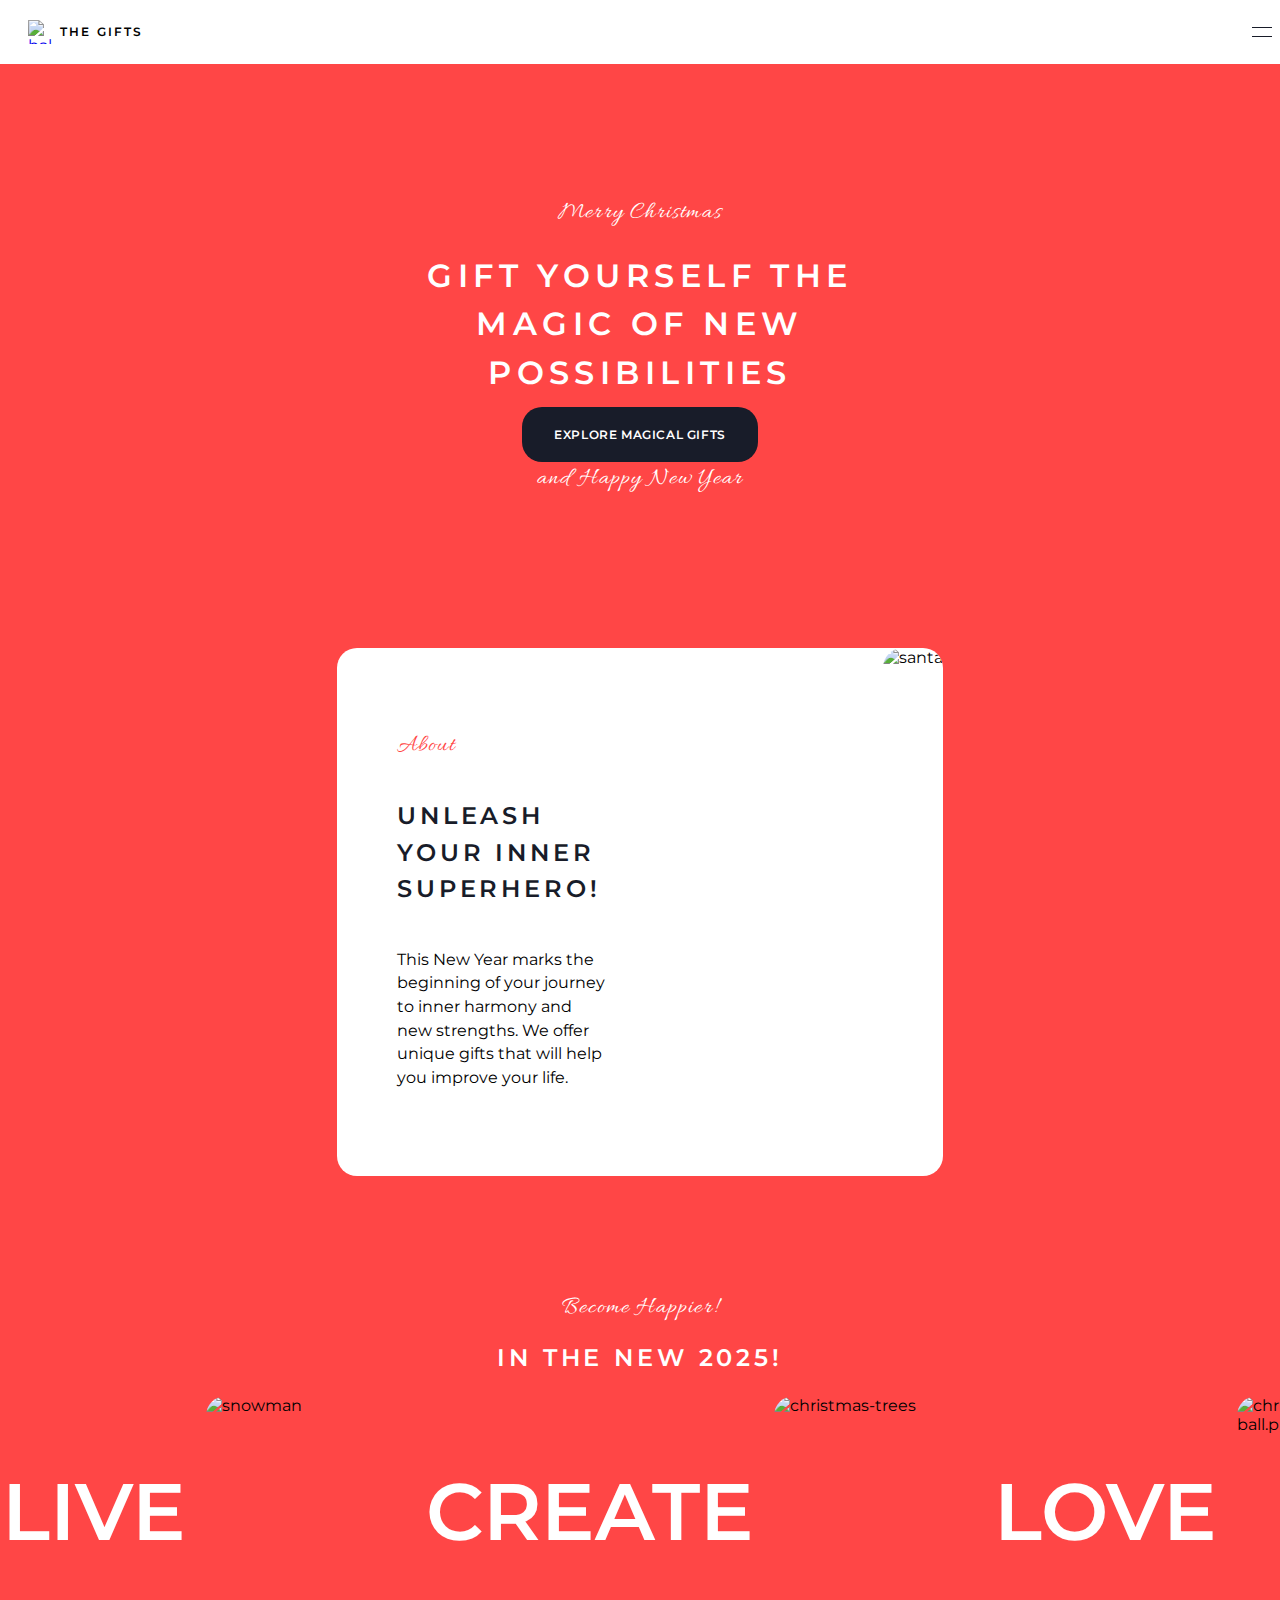
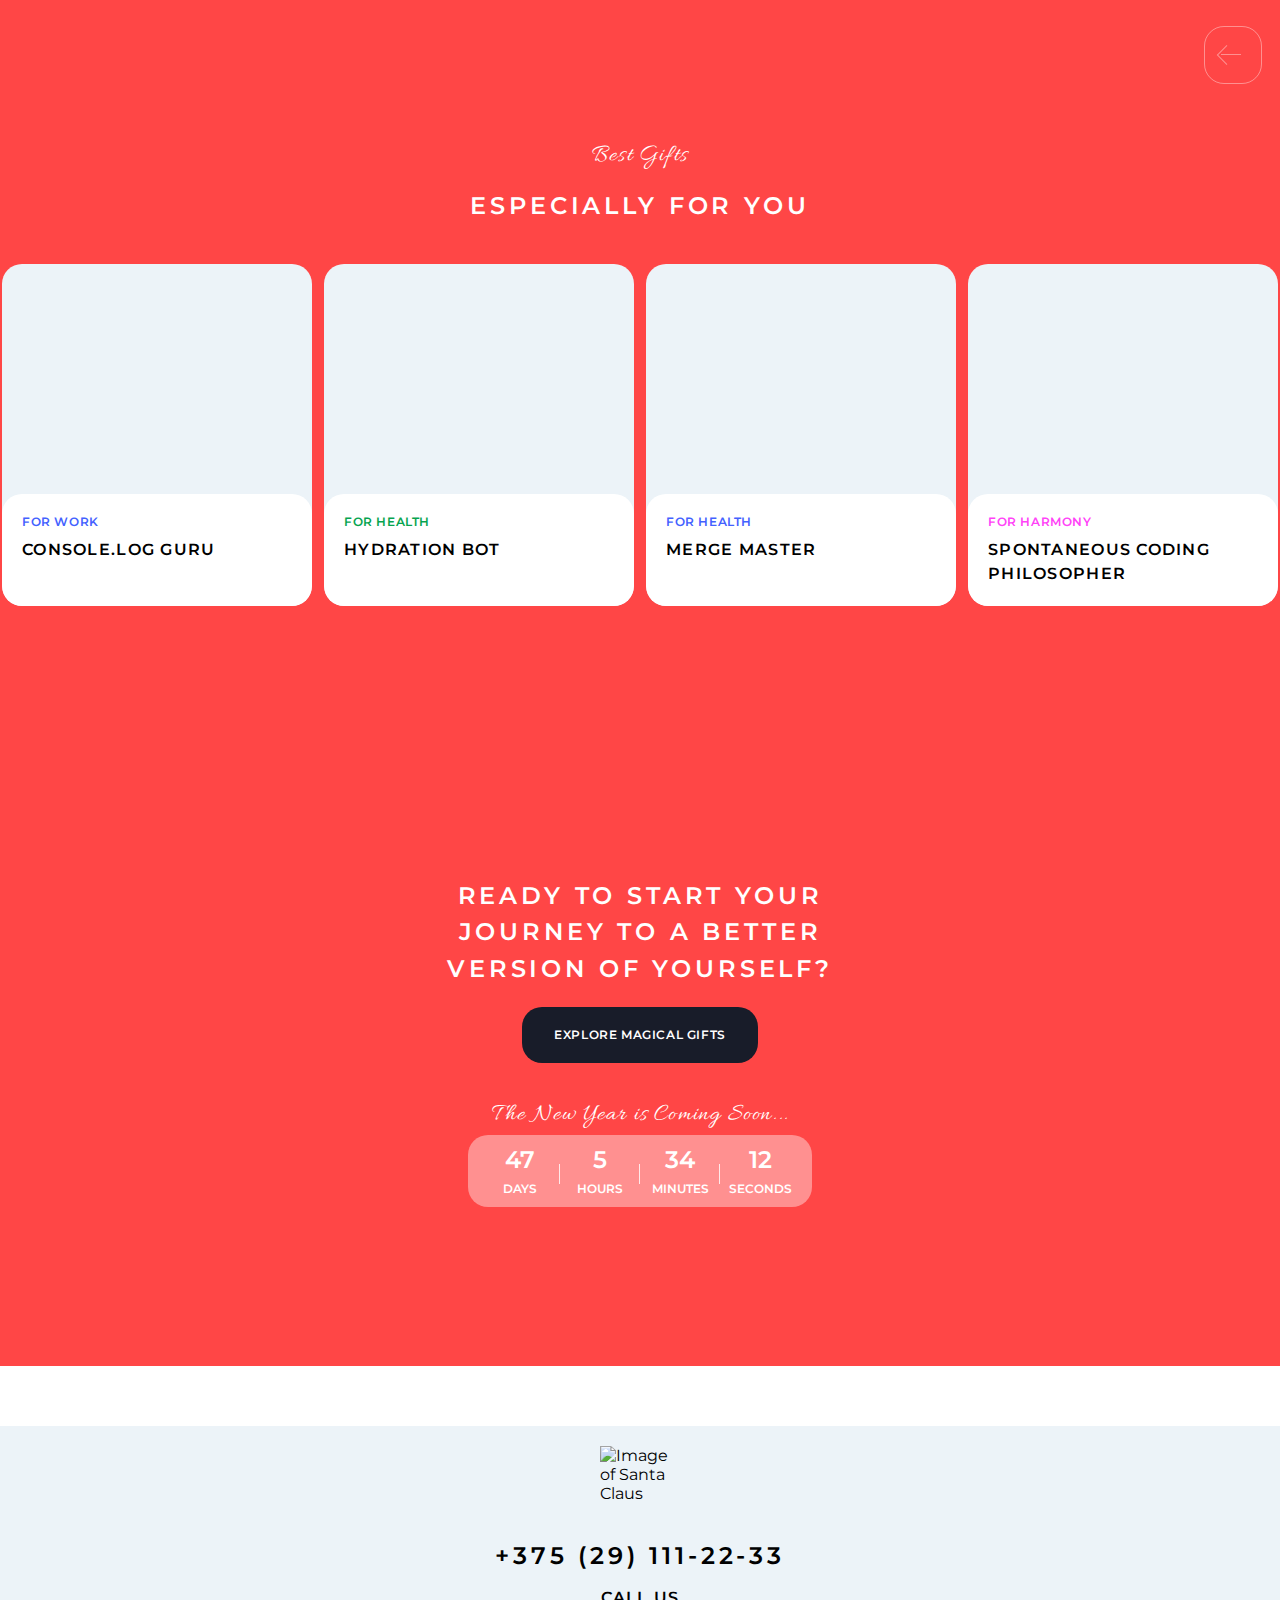
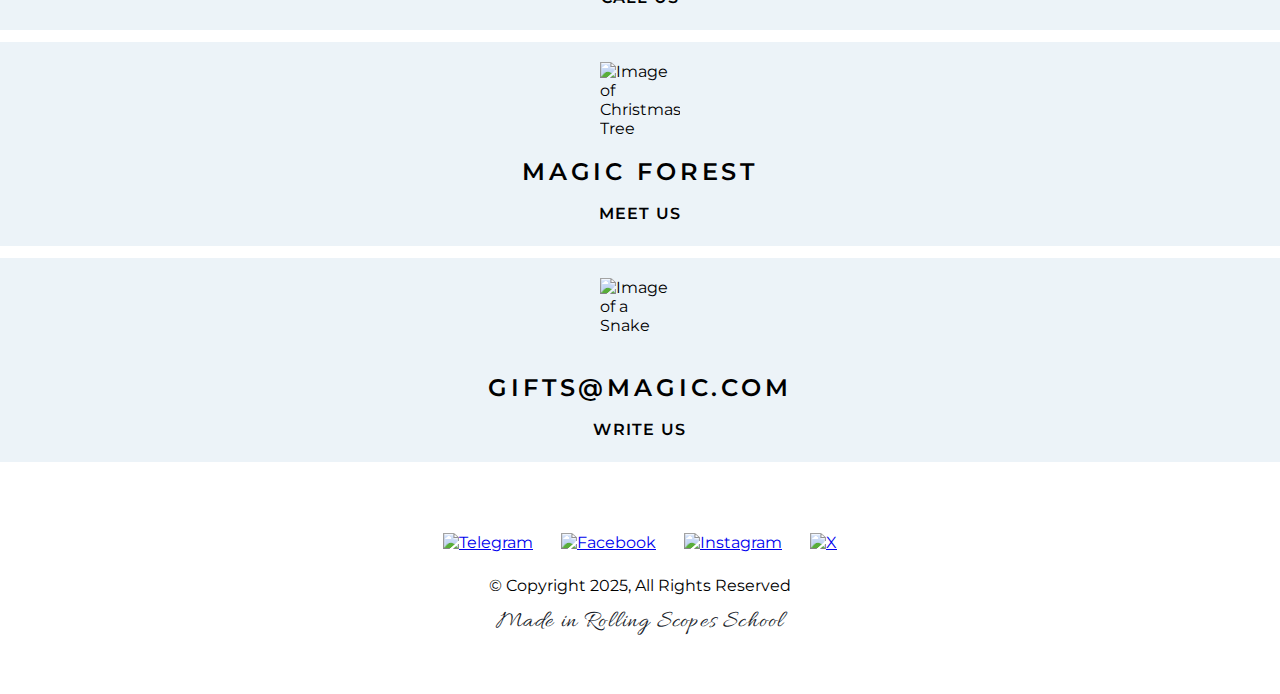
==== index.html @ eb105cab "Add files via upload" ====
<!DOCTYPE html>
<html lang="en">
<head>
    <meta charset="UTF-8">
    <meta name="viewport" content="width=device-width, initial-scale=1.0">
    <link rel="stylesheet" href="styles.css">
    <link rel="preconnect" href="https://fonts.googleapis.com">
    <link rel="preconnect" href="https://fonts.gstatic.com" crossorigin>
    <link href="https://fonts.googleapis.com/css2?family=Montserrat:ital,wght@0,100..900;1,100..900&display=swap" rel="stylesheet">
    <link rel="preconnect" href="https://fonts.googleapis.com">
    <link rel="preconnect" href="https://fonts.gstatic.com" crossorigin>
    <link href="https://fonts.googleapis.com/css2?family=Allura&family=Montserrat:ital,wght@0,100..900;1,100..900&display=swap" rel="stylesheet">
    <title>Christmas Shop</title>
</head>
<body>
    <header class="header">
        <div class="header__line">
            <a href="#" class="header__logo">
                <img src="images/snowflake.svg" alt="ball">
                <div class="header__logo-text">THE GIFTS</div>
            </a>
            <div class="header__hamburger">
                <div></div>
                <div></div>
            </div>
            <div class="header__menu">
                <a href="@">GIFTS</a>
                <a href="@">ABOUT</a>
                <a href="@">BEST</a>
                <a href="@">CONTACTS</a>
            </div>
        </div>
    </header>
    <div class="container">
        <section class="hero-section">
            <div class="hero-section__container">
                <p class="caption cta-c-margin">Merry Christmas</p>
                <h2 class="h2 big-font">GIFT YOURSELF THE MAGIC OF NEW POSSIBILITIES</h2>
                <a href="#" class="black_button">EXPLORE MAGICAL GIFTS</a>
                <p class="caption hero-section-c">and Happy New Year</p>
            </div>
        </section>  
        <section class="about-section">
            <div class="about-section__container">
                <div class="about-section__block">
                    <div class="about-section__block-text">
                        <p class="caption red">About</p>
                        <h2 class="h2 black align-text-start">UNLEASH YOUR INNER SUPERHERO!</h2> 
                        <p class="about-section__info">This New Year marks the beginning of your journey to inner harmony and new strengths. We offer unique gifts that will help you improve your life.</p>
                    </div>
                    <img src="images/santa.png" alt="santa">
                </div>
            </div>
        </section>
        <section class="slider-section">
            <div class="caption align-caption-center">Become Happier!</div>
            <h2 class="h2">IN THE NEW 2025!</h2> 
            <div class="slider-section__container">
                <div class="slide-content">
                    <h2>LIVE</h2>
                    <img src="images/snowman.png" alt="snowman">
                </div>
                <div class="slide-content">
                    <h2>CREATE</h2>
                    <img src="images/christmas-trees.png" alt="christmas-trees">
                </div>
                <div class="slide-content">
                    <h2>LOVE</h2>
                    <img src="images/christmas-tree-ball.png" alt="christmas-tree-ball.png">
                </div>
                <div class="slide-content">
                    <h2>DREAM</h2>
                    <img src="images/fairytale-house.png" alt="faitytale-house">
                </div>
            </div>
            <div class="arrow-buttons">
                <div class="arrow-icon arrow-icon--left"></div>
                <div class="arrow-icon arrow-icon--right"></div>
            </div>          
        </section>
        <section class="best-gifts-section">
            <div class="best-gifts-section__container">
                <div class="caption align-caption-center">Best Gifts</div>
                <h2 class="h2">ESPECIALLY FOR YOU</h2> 
                <div class="best-gifts-section__cards">
                    <div class="best-gifts-card">
                        <div class="best-gifts-card__text-block">
                            <div class="best-gifts-card__category">FOR WORK</div>
                            <div class="best-gifts-card__name">Console.log Guru</div>
                        </div>
                    </div>
                    <div class="best-gifts-card">
                        <div class="best-gifts-card__text-block">
                            <div class="best-gifts-card__category">FOR HEALTH</div>
                            <div class="best-gifts-card__name">Hydration Bot</div>
                        </div>
                    </div>
                    <div class="best-gifts-card">
                        <div class="best-gifts-card__block">
                            <div class="best-gifts-card__text-block">
                                <div class="best-gifts-card__category">FOR HEALTH</div>
                                <div class="best-gifts-card__name">Merge Master</div>
                            </div>
                        </div>
                    </div>
                    <div class="best-gifts-card">
                        <div class="best-gifts-card__text-block">
                            <div class="best-gifts-card__category">FOR HARMONY</div>
                            <div class="best-gifts-card__name">Spontaneous Coding Philosopher</div>
                        </div>
                    </div>
                </div>
            </div>
        </section>
        <section class="cta-section">
            <div class="cta-section__container">
                <h2 class="h2">Ready to start your journey to a better version of yourself?</h2> 
                <a href="#" class="black_button">Explore Magical Gifts</a>
                <div class="caption cta-c-margin">The New Year is Coming Soon...</div>
                <div class="cta-section__countdown">
                    <div class="cta-section__countdown-data">
                        <div class="cta-section__countdown-days">47</div>
                        <div class="cta-section__countdown-label">DAYS</div>
                    </div>
                    <div class="cta-section__countdown-data">
                        <div class="cta-section__countdown-hours">5</div>
                        <div class="cta-section__countdown-label">HOURS</div>
                    </div>
                    <div class="cta-section__countdown-data">
                        <div class="cta-section__countdown-minutes">34</div>
                        <div class="cta-section__countdown-label">MINUTES</div>
                    </div>
                    <div class="cta-section__countdown-data">
                        <div class="cta-section__countdown-seconds">12</div>
                        <div class="cta-section__countdown-label">SECONDS</div>
                    </div>
                </div>
            </div>
        </section>
        <footer class="footer">
            <div class="footer__cards">
                <div class="footer__card">
                    <img src="images/santa-claus.png" alt="Image of Santa Claus" class="contacts__icon">
                    <div class="contacts__info">+375 (29) 111-22-33</div>
                    <div class="contacts__text">Call Us</div>
                </div>
                <div class="footer__card">
                    <img src="images/christmas-tree.png" alt="Image of Christmas Tree" class="contacts__icon">
                    <div class="contacts__info">Magic forest</div>
                    <div class="contacts__text">Meet Us</div>
                </div>
                <div class="footer__card">
                    <img src="images/snake.png" alt="Image of a Snake" class="contacts__icon">
                    <div class="contacts__info">gifts@magic.com</div>
                    <div class="contacts__text">Write Us</div>
                </div>
            </div>
            <div class="footer__container">
                <div class="footer__social-media-links">
                    <a href="https://telegram.org" class="footer__social-media-link">
                        <img src="images/telegram.png" alt="Telegram">
                    </a>
                    <a href="https://facebook.com" class="footer__social-media-link">
                        <img src="images/facebook.png" alt="Facebook">
                    </a>
                    <a href="https://instagram.com" class="footer__social-media-link">
                        <img src="images/instagram.png" alt="Instagram">
                    </a>
                    <a href="https://x.com" class="footer__social-media-link">
                        <img src="images/x.png" alt="X">
                    </a>                
                </div>
                <div class="footer__copyrights">© Copyright 2025, All Rights Reserved</div>
                <div class="caption black">Made in Rolling Scopes School</div>
            </div>
        </footer> 
    </div>   
</body>
</html>
---- styles.css ----
body {
    font-family: "Montserrat", sans-serif;
    display: flex;
    flex-direction: column;
    align-items: center;
    width: 100%;
    margin: 0;
    padding: 0;
    box-sizing: border-box;
}

.container {
    max-width: 1440px;
    display: flex;
    flex-direction: column;
    align-items: center;
}

.header {
    width: 100%;
    max-width: 1440px;
}

.header__line {
    display: flex;
    flex-direction: row;
    align-items: center;
    justify-content: space-between;
    margin: 12px 82px;
}

.header__logo {
    cursor: pointer; 
    padding: 8px 20px;
    display: flex;
    align-items: center; 
    gap: 8px;
    text-decoration: none;
}

.header__logo img {
    height: 24px;
    width: 24px;
}

.header__logo-text {
    color:black;
    font-size: 12px;
    font-weight: 600;
    letter-spacing: 0.18em;
    line-height: 1.5; 
}

.header__menu {
    cursor: pointer;
}

.header__menu a {
    color: black;
    font-size: 12px;
    font-weight: 600;
    letter-spacing: 0.18em;
    line-height: 1.5;    
    padding: 12px 20px;
    text-decoration: none;
}

.header__menu a:hover {
    background-color: #FFEDED;
    color: #FF4646;
    border-radius: 10px;
}

/*,,,,,,,,,,,,,,,,,,,,,,,,,,,,,,,,,,,,,,,,*/
.hero-section {
    background-color: #FF4646;
    background-image: url('images/bg-snow.png'), url('images/bg-ball.png');
    background-position: top center; 
    background-size: auto 100%; 
    background-repeat: no-repeat; 
    height: 524px; 
    display: flex;
    justify-content: center;
    align-items: center;
    border-top-left-radius: 20px;
    border-top-right-radius: 20px;
    width: 100%; 
    overflow: hidden; 
}

.hero-section__container {
    width: 426px;
    text-align: center;
}
/*,,,,,,,,,,,,,,,,,,,,,,,,,,,,,,,,,,,,,,,,*/
.about-section {
    background-color: #FF4646;
    background-image: url('images/bg-snow.png');
    background-size: cover;
    overflow: hidden;
    width: 100%; 
    background-position: top center;
    height: 648px; 
    display: flex;  
    justify-content: center;
    align-items: center;
    padding: 0 8px;
    box-sizing: border-box; 
}

.about-section__block {
    background-color: white;
    border-radius: 20px;
    height: 528px;
    max-width: 1276px;
    width: 100%;
    display: flex;
    flex-direction: row; 
    align-items: center; 
    justify-content: space-between;
    overflow: hidden;
}

.about-section__block-text {
    display: flex;
    flex-direction: column; 
    align-items: flex-start; 
    gap: 20px;
    max-width: 426px;
    width: 100%;
    margin: 60px;
    box-sizing: border-box; 
}

.about-section__block img {
    border-radius: 20px;
    height: 100%; 
    max-width: 50%; 
    object-fit: cover; 
}

.about-section__title {
    font-size: 24px;
    font-weight: 600;
    letter-spacing: 0.16em; 
    line-height: 1.52;
    margin: 0;
}

.about-section__info {
    font-size: 16px;
    font-weight: 400;
    line-height: 1.48;
    margin: 0;
}

/*,,,,,,,,,,,,,,,,,,,,,,,,,,,,,,,,,,,,,,,,*/
.slider-section {
    background-color: #FF4646;
    background-image: url('images/bg-snow.png');
    background-size: cover;
    overflow: hidden;
    width: 100%; 
    background-position: center;
}

.slider-section__container {
    display: flex;
    gap: 20px;
    margin-top: 20px;
    margin-left: 82px;
}

.slide-content {
    display: flex;  
    gap: 20px;
}

.slide-content img { 
    height: 200px;
    width: 200px;
    border-radius: 20px;
}

.slide-content h2 { 
    color: #FFFF;
    font-size: 80px;
    font-weight: 600;
    text-transform: uppercase;
}

.arrow-buttons {
    display: flex;
    justify-content: flex-end;
    gap: 20px;
    margin-right: 82px;
    position: relative;
}

.arrow-icon {
    width: 56px;
    height: 56px;
    border: 1px solid rgba(255, 255, 255, 0.4);
    border-radius: 20px;
    display: flex;
    align-items: center;
    justify-content: center;
    position: relative;
    cursor: pointer;
}

.arrow-icon::before,
.arrow-icon::after {
    content: '';
    position: absolute;
    border-color: rgba(255, 255, 255, 0.4);
}

.arrow-icon::before {
    width: 20px;
    height: 1px;
    top: 50%;
    left: 50%;
    transform: translate(-50%, -50%);
    border-top: 1px solid rgba(255, 255, 255, 0.4);
}

.arrow-icon::after {
    width: 12.5px;
    height: 12.5px;
    border-right: 1px solid rgba(255, 255, 255, 0.4);
    border-bottom: 1px solid rgba(255, 255, 255, 0.4);
    background-color: transparent;
    top: 50%;
    left: 50%;
    transform: translate(-50%, -50%);
}

.arrow-icon--left::before {
    transform: translateX(-2px) translate(-50%, -50%);
}

.arrow-icon--left::after {
    transform: translateX(-6px) translate(-50%, -50%) rotate(135deg);
}

.arrow-icon--right::before {
    transform: translateX(2px) translate(-50%, -50%);
}

.arrow-icon--right::after {
    transform: translateX(6px) translate(-50%, -50%) rotate(-45deg);
}

.arrow-icon:hover {
    border-color: #FFFF; 
    background-color: #FFFF;
}

.arrow-icon:hover::before,
.arrow-icon:hover::after {
    border-color: #FF4646; 
}

/*,,,,,,,,,,,,,,,,,,,,,,,,,,,,,,,,,,,,,,,,*/
.best-gifts-section {
    background-color: #FF4646;
    background-image: url('images/bg-snow.png');
    background-size: cover;
    overflow: hidden;
    width: 100%; 
    min-height: 554px;
    padding-bottom: 60px;
    background-size: cover;
    background-position: center;
}

.best-gifts-section__caption {
    font-family: "Allura", cursive;
    color: white;
    font-size: 24px;
    font-weight: 400;
    letter-spacing: 0.05em;
    padding-top: 60px;
    text-align: center;
}

.best-gifts-section__cards {
    display: flex;
    flex-wrap: wrap;
    gap: 12px;
    justify-content: center;
    padding-top: 20px;
}

.best-gifts-card {
    position: relative; 
    width: 310px;
    height: 342px; 
    background-color: #ECF3F8; 
    border-radius: 20px; 
    overflow: hidden;
}

.best-gifts-card:nth-child(1) {
    background-image: url('images/gift-for-work.png');
    background-repeat: no-repeat;   
    background-position: top;
    background-size: 100% 230px;   
}

.best-gifts-card:nth-child(2) {
    background-image: url('images/gift-for-health.png');
    background-repeat: no-repeat;   
    background-position: top;
    background-size: 100% 230px;
}

.best-gifts-card:nth-child(3) {
    background-image: url('images/gift-for-work.png');
    background-repeat: no-repeat;   
    background-position: top;
    background-size: 100% 230px;
}

.best-gifts-card:nth-child(4) {
    background-image: url('images/gift-for-harmony.png');
    background-repeat: no-repeat;   
    background-position: top;
    background-size: 100% 230px;
}

.best-gifts-card__text-block {
    position: absolute; 
    bottom: 0; 
    width: 100%; 
    height: 112px;
    background-color: #FFFFFF; 
    border-radius: 20px; 
    display: flex;
    flex-direction: column;
    align-items: flex-start;
}

.best-gifts-card__text-block > div {
    margin-left: 20px;
}

.best-gifts-card__category {    
    margin-top: 20px;
    font-size: 12px;
    font-weight: 600;
    line-height: 1.3;
    letter-spacing: 0.05em;
    margin-bottom: 8px;
}

.best-gifts-card:nth-child(1) .best-gifts-card__category,
.best-gifts-card:nth-child(3) .best-gifts-card__category {
    color: #4361FF;
}

.best-gifts-card:nth-child(2) .best-gifts-card__category {
    color: #06A44F;
}

.best-gifts-card:nth-child(4) .best-gifts-card__category {
    color: #FF43F7;
}

.best-gifts-card__name {    
    font-size: 16px;
    font-weight: 600;
    line-height: 1.52;
    letter-spacing: 0.08em;
    text-transform: uppercase;
}

.best-gifts-section__card {
    height: 342px;
}

.best-gifts-section__card > div:nth-child(1) {
    background-image: url('images/gift-for-work.png');
}

.best-gifts-section__card > div:nth-child(2) {
    background-image: url('images/gift-for-health.png');
}

.best-gifts-section__card > div:nth-child(3) {
    background-image: url('images/gift-for-work.png');
}

.best-gifts-section__card > div:nth-child(4) {
    background-image: url('images/gift-for-harmony.png');
}

/*,,,,,,,,,,,,,,,,,,,,,,,,,,,,,,,,,,,,,,,,*/

.cta-section {
    height: 668px;
    background-color: #FF4646;
    background-image: url('images/bg-forest.png'), url('images/bg-snow.png');
    background-size: cover; 
    width: 100%;
    background-position: center center, center bottom;
    background-repeat: no-repeat, no-repeat;
    display: flex;
    justify-content: center;
    align-items: center;
}

.cta-section__button:hover {
    color: #181C29;
    background-color: white;
}

.cta-section__container {
    height: 428px;
    width: 426px;
    display: flex;
    flex-direction: column;
    align-items: center;
    justify-content: center;
    text-align: center;
}

.cta-section__countdown {
    display: flex;
    align-items: center;
    justify-content: center;
    font-weight: 600;
    color: white;
    margin-top: 8px;
    height: 72px;
    width: 344px;
    background-color: rgba(255, 255, 255, 0.4); 
    border-radius: 20px;
}

.cta-section__countdown-data > div {
    width: 80px;
    height: 36px;
    font-size: 24px;
    text-align: center;
    position: relative; 
}

.cta-section__countdown-data {
    position: relative; 
}

.cta-section__countdown-data::after {
    content: ''; 
    position: absolute;
    right: 0;
    bottom: 13px;
    width: 1px;
    height: 20px;
    background-color: rgba(255, 255, 255, 0.8);  
}

.cta-section__countdown-data:nth-child(4)::after {
    display: none;
}


.cta-section__countdown-data > .cta-section__countdown-label {
    width: 80px;
    height: 16px;
    font-size: 12px;
    text-align: center;
}

/*,,,,,,,,,,,,,,,,,,,,,,,,,,,,,,,,,,,,,,,,*/
.footer {
    max-width: 1440px; 
    width: 100%;
    margin: 60px auto;  
    display: flex;
    flex-direction: column;
    justify-content: center;
    gap: 60px;
}

.footer__cards {
    display: flex;
    flex-wrap: wrap;
    justify-content: center; 
    gap: 12px;
}

.footer__card {
    background-color: #ECF3F8;
    border-radius: 20px;
    min-width: 418px;
    min-height: 204px;
    display: flex;
    flex-direction: column;
    justify-content: center; 
    align-items: center;
    gap: 12px;
}

.contacts__icon {
    height: 80px;
    width: 80px;
}

.contacts__info {
    font-size: 24px;
    font-weight: 600;
    line-height:  1.52;
    letter-spacing: 0.16em;
    text-transform: uppercase;
}

.contacts__text {
    font-size: 16px;
    font-weight: 600;
    line-height:  1.52;
    letter-spacing: 0.08em;
    text-transform: uppercase;
}

.footer__container {    
    display: flex;
    flex-direction: column;
    justify-content: center; 
    align-items: center;
    gap: 12px;
}

.footer__social-media-links {
    display: flex;
    flex-direction: row;
    align-items: center;
    justify-content: center;
    gap: 28px;
    height: 40px;
}

.footer__copyrights {
    font-size: 16px;
    font-weight: 400;
    line-height: 1.48;
}

.footer__wish {
    font-family: Allura;
    font-size: 24px;
    font-weight:  400;
    line-height: 1;
    letter-spacing: 0.05em;
}

@media (max-width: 1280px) {
    .header__menu {
        display: none;
    }

    .header__hamburger {
        display: flex;
        flex-direction: column;
        justify-content: space-between;
        height: 10px; 
        width: 20px; 
        cursor: pointer;
    }

    .header__hamburger div {
        background-color: #181C29; 
        height: 1px;             
    }

    .header__line {
        margin: 12px 8px;
    }

    .arrow-buttons {
        margin-right: 20px;
    }    

    .footer__cards {
        flex-direction: column;
    }

    .footer__card {
        min-width: 100%;
    }

    .about-section__block-text {
        width: 35%;
    }
}

@media (max-width: 600px) {
    .about-section {
        height: 1000px;
    }
    
    .about-section__block {
        height: 880px;
        flex-direction: column;
        align-items: center; 
    }

    .about-section__block-text {
        width: 93%;     
    }

    .about-section__block img {
        max-width: 100%;
    }
}

/*,,,,,,,,,,,,,,,,,,,Общие стили,,,,,,,,,,,,,,,,,,,,,*/

.black_button {
    text-decoration: none;
    color: #FFFFFF;
    font-size: 12px;
    font-weight: 600;
    line-height: 1.3;
    letter-spacing: 0.05em;
    text-transform: uppercase;
    background-color: #181C29;
    padding: 20px 32px;
    border-radius: 20px;
}

.black_button:hover {
    color: #181C29;
    background-color: #FFFF;
}

.caption {
    font-family: "Allura", cursive;
    color: #FFFF;
    font-size: 24px;
    font-weight: 400;
    letter-spacing: 0.05em;
    line-height: 1;
    margin: 0;
}

.hero-section-c {
    margin-top: 24px;
}

.align-caption-center {
    padding-top: 60px;
    text-align: center;
}

.cta-c-margin {
    margin-top: 40px;
}

.red {
    color: #FF4646;
}

.h2 {
    color: white;
    font-size: 24px;
    font-weight: 600;
    line-height: 1.52;
    letter-spacing: 0.16em;
    text-transform: uppercase;
    text-align: center;
}

.black {
    color: #181C29;
}

.align-text-start {
    text-align: start;
}

.big-font {
    font-size: 32px;
    letter-spacing: 0.17em;
}
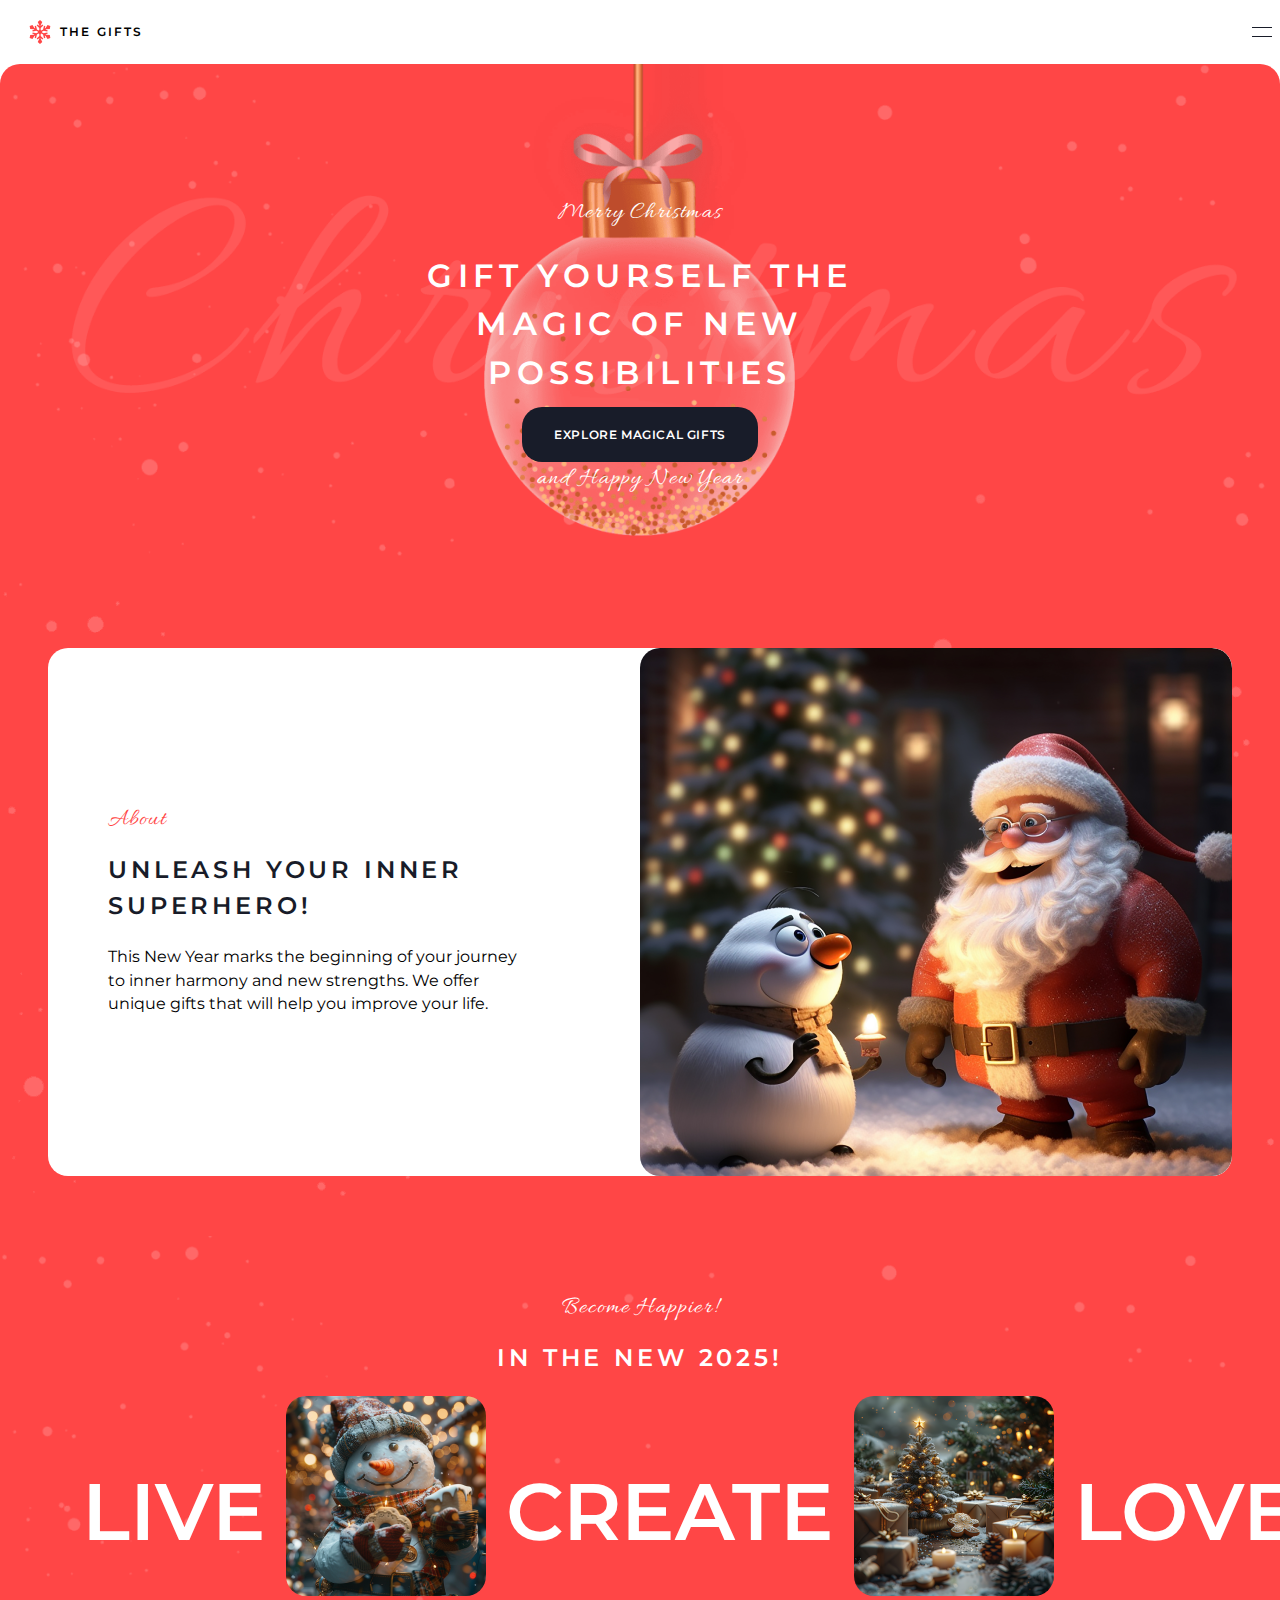
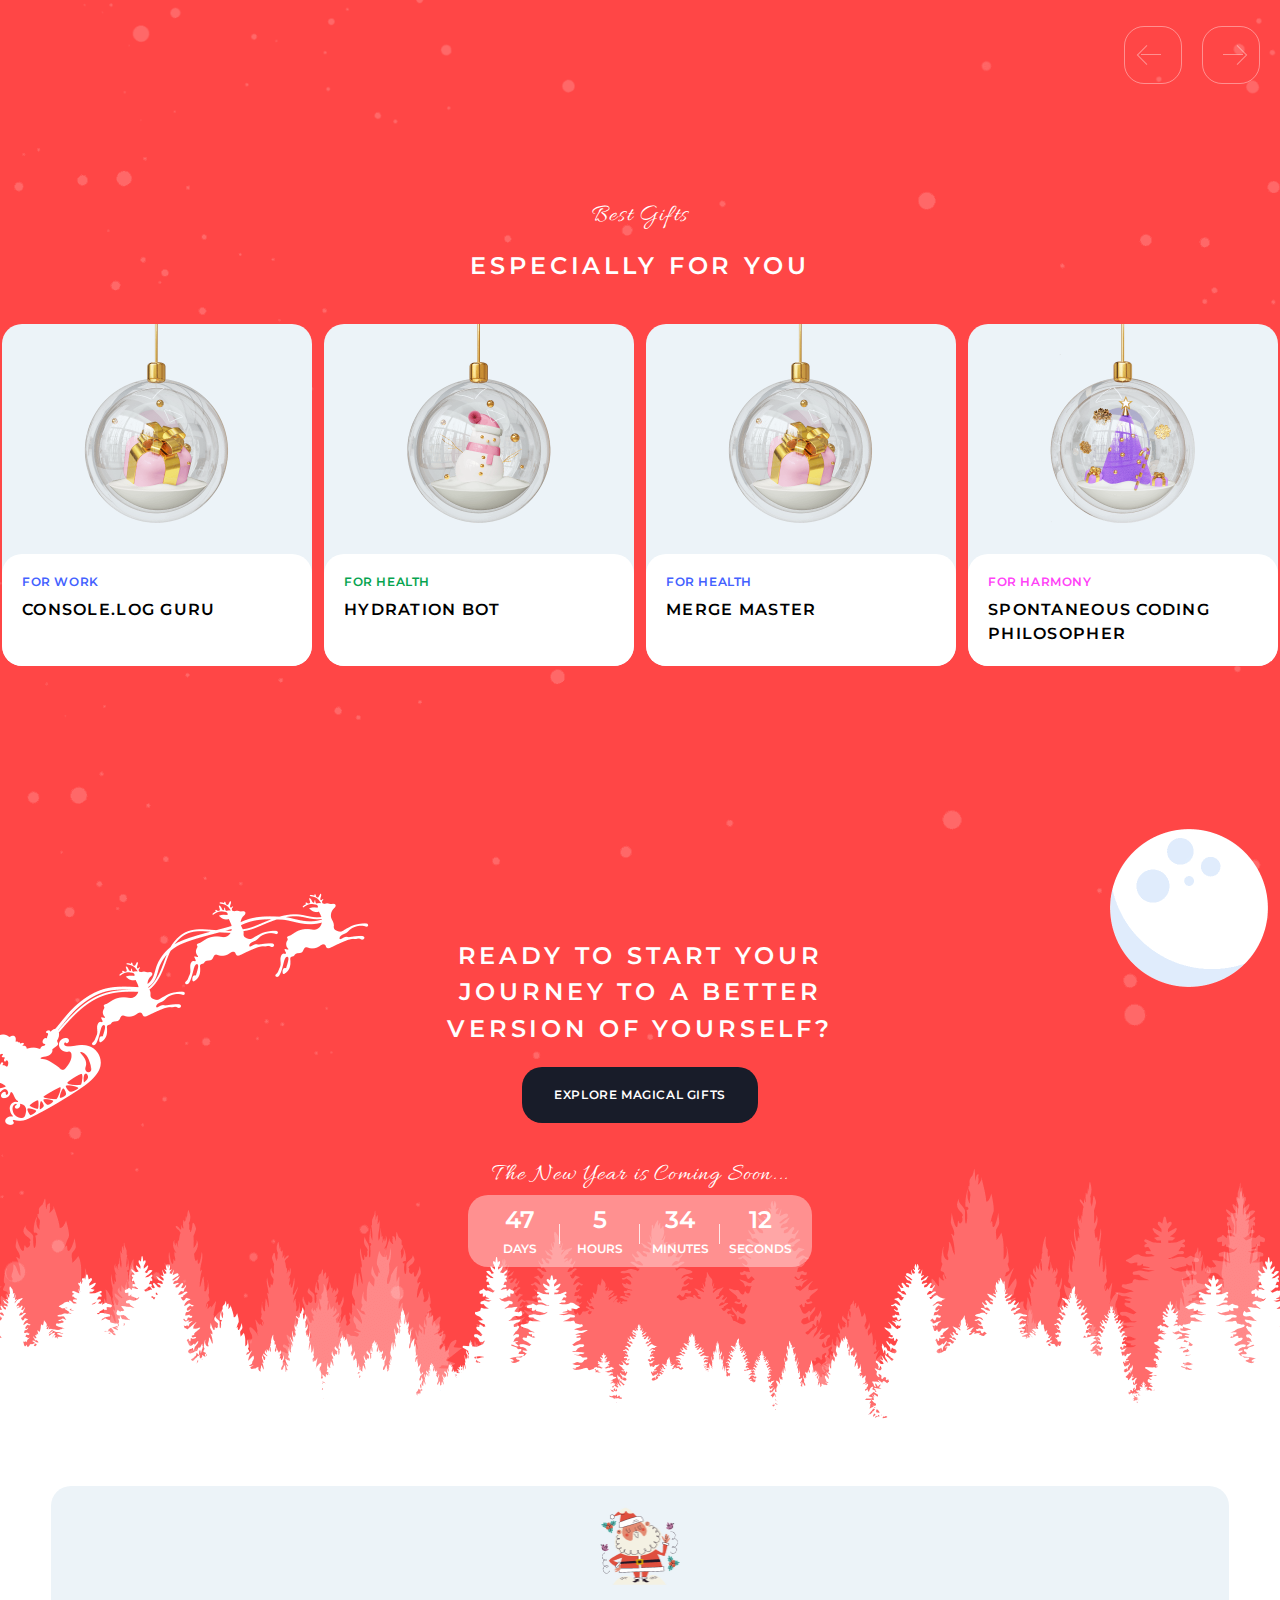
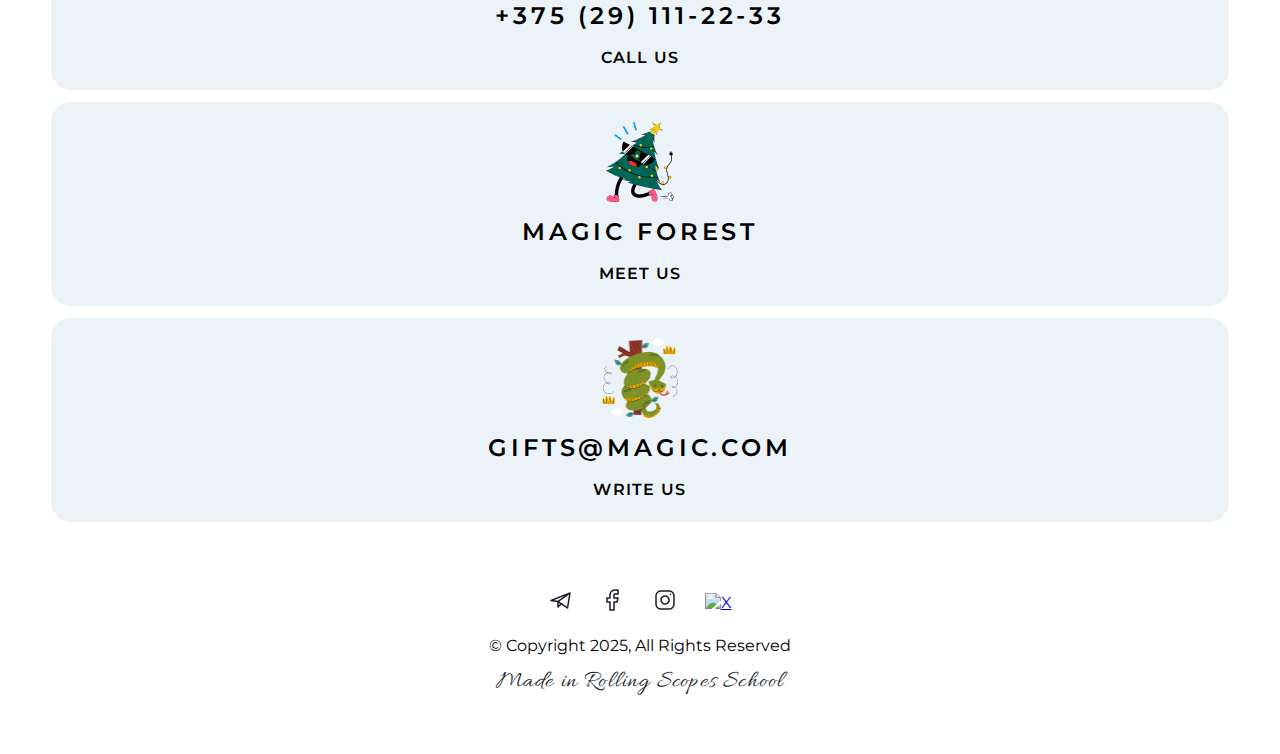
==== commit 1d52b6cc: "feat: add 'The Gifts' page, burger menu, 'Back to Top' button, and card filtering functionality" ====
--- a/index.html
+++ b/index.html
@@ -19,13 +19,13 @@
                 <img src="images/snowflake.svg" alt="ball">
                 <div class="header__logo-text">THE GIFTS</div>
             </a>
-            <div class="header__hamburger">
+            <div class="header__hamburger" onclick="toggleMenu()">
                 <div></div>
                 <div></div>
             </div>
             <div class="header__menu">
-                <a href="@">GIFTS</a>
-                <a href="@">ABOUT</a>
+                <a href="gifts.html">GIFTS</a>
+                <a href="index.html">ABOUT</a>
                 <a href="@">BEST</a>
                 <a href="@">CONTACTS</a>
             </div>
@@ -174,6 +174,7 @@
                 <div class="caption black">Made in Rolling Scopes School</div>
             </div>
         </footer> 
-    </div>   
+    </div> 
+<script src="script.js"></script>  
 </body>
 </html>
--- a/styles.css
+++ b/styles.css
@@ -10,10 +10,13 @@
 }
 
 .container {
-    max-width: 1440px;
-    display: flex;
+    width: 1440px;
+    max-width: 100%;  
+    display: flex; 
     flex-direction: column;
-    align-items: center;
+    justify-content: center;
+    align-items: center;
+    overflow: hidden;
 }
 
 .header {
@@ -124,8 +127,7 @@
 .about-section__block-text {
     display: flex;
     flex-direction: column; 
-    align-items: flex-start; 
-    gap: 20px;
+    align-items: flex-start;
     max-width: 426px;
     width: 100%;
     margin: 60px;
@@ -137,14 +139,6 @@
     height: 100%; 
     max-width: 50%; 
     object-fit: cover; 
-}
-
-.about-section__title {
-    font-size: 24px;
-    font-weight: 600;
-    letter-spacing: 0.16em; 
-    line-height: 1.52;
-    margin: 0;
 }
 
 .about-section__info {
@@ -194,6 +188,7 @@
     justify-content: flex-end;
     gap: 20px;
     margin-right: 82px;
+    padding-bottom: 60px;
     position: relative;
 }
 
@@ -574,21 +569,56 @@
         height: 1px;             
     }
 
+    .header__hamburger.active div:nth-child(1) {
+        transform: rotate(45deg);
+        position: relative;
+        top: 5px;
+    }
+
+    .header__hamburger.active div:nth-child(2) {
+        transform: rotate(-45deg);
+        position: relative;
+        top: -5px;
+    }
+
+    .header__menu.open {
+        display: flex; 
+        position: fixed;
+        top: 60px;
+        left: 0;
+        right: 0;
+        bottom: 0;
+        background-color: white;
+        z-index: 999;
+        justify-content: center;
+        align-items: center;
+        flex-direction: column;
+        text-align: center;
+        padding: 20px;
+    }
+
+    .header__menu.open a {
+        font-family: Montserrat;
+        font-size: 24px;
+        font-weight: 600;
+        line-height: 1.52;
+        letter-spacing: 0.16em;
+        text-transform: uppercase;
+        color: #181C29;
+        margin: 10px 0;
+    }
+
     .header__line {
         margin: 12px 8px;
     }
 
     .arrow-buttons {
         margin-right: 20px;
+    }  
+
+    .footer__card {
+        width: 92%;
     }    
-
-    .footer__cards {
-        flex-direction: column;
-    }
-
-    .footer__card {
-        min-width: 100%;
-    }
 
     .about-section__block-text {
         width: 35%;
@@ -683,4 +713,63 @@
 .big-font {
     font-size: 32px;
     letter-spacing: 0.17em;
+}
+
+#back-to-top {
+    position: fixed;
+    bottom: 20px;
+    right: 20px;
+    display: none; 
+    background-color: #FFFFFF;
+    border: 1px solid #FF4646;
+    border-radius: 50%;
+    width: 56px;
+    height: 56px;
+    box-shadow: 0 4px 8px rgba(0, 0, 0, 0.2);
+    cursor: pointer;
+    display: flex;
+    justify-content: center;
+    align-items: center;
+    position: fixed;
+}
+
+#back-to-top::before,
+#back-to-top::after {
+    content: '';
+    position: absolute;
+    display: block;
+    background-color: #FF4646; 
+}
+
+#back-to-top::before {
+    width: 1px; 
+    height: 14px;
+    top: 50%; 
+    left: 50%;
+    transform: translate(-50%, -50%);
+}
+
+#back-to-top .arrow-left,
+#back-to-top .arrow-right {
+    content: '';
+    position: absolute;
+    width: 10px; 
+    height: 1px;
+    background-color: #FF4646; 
+    top: calc(50% - 8px); 
+    left: 50%;
+}
+
+#back-to-top .arrow-left, 
+#back-to-top .arrow-right, 
+#back-to-top .arrow-center {
+    border-radius: 50px; 
+}
+
+#back-to-top .arrow-left {
+    transform: translate(-80%, 280%) rotate(-45deg);
+}
+
+#back-to-top .arrow-right {
+    transform: translate(-15%, 280%) rotate(45deg);
 }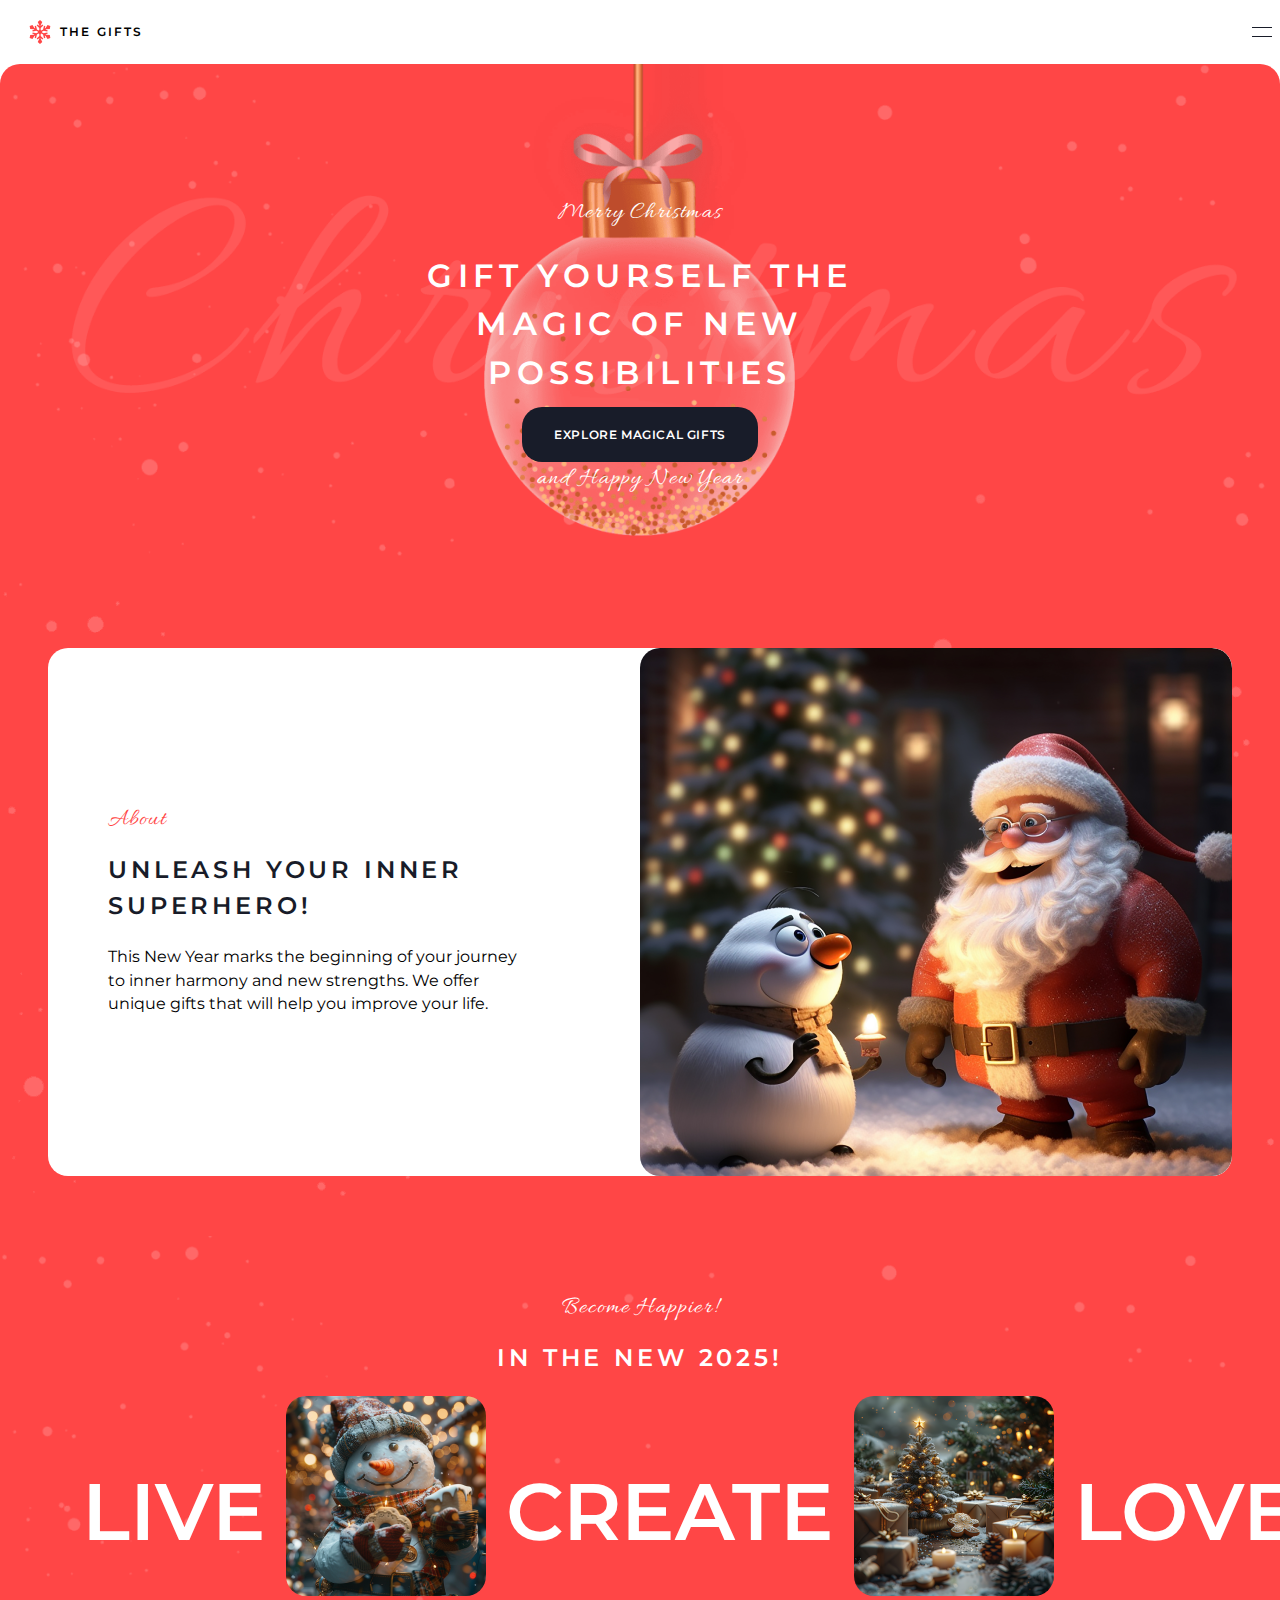
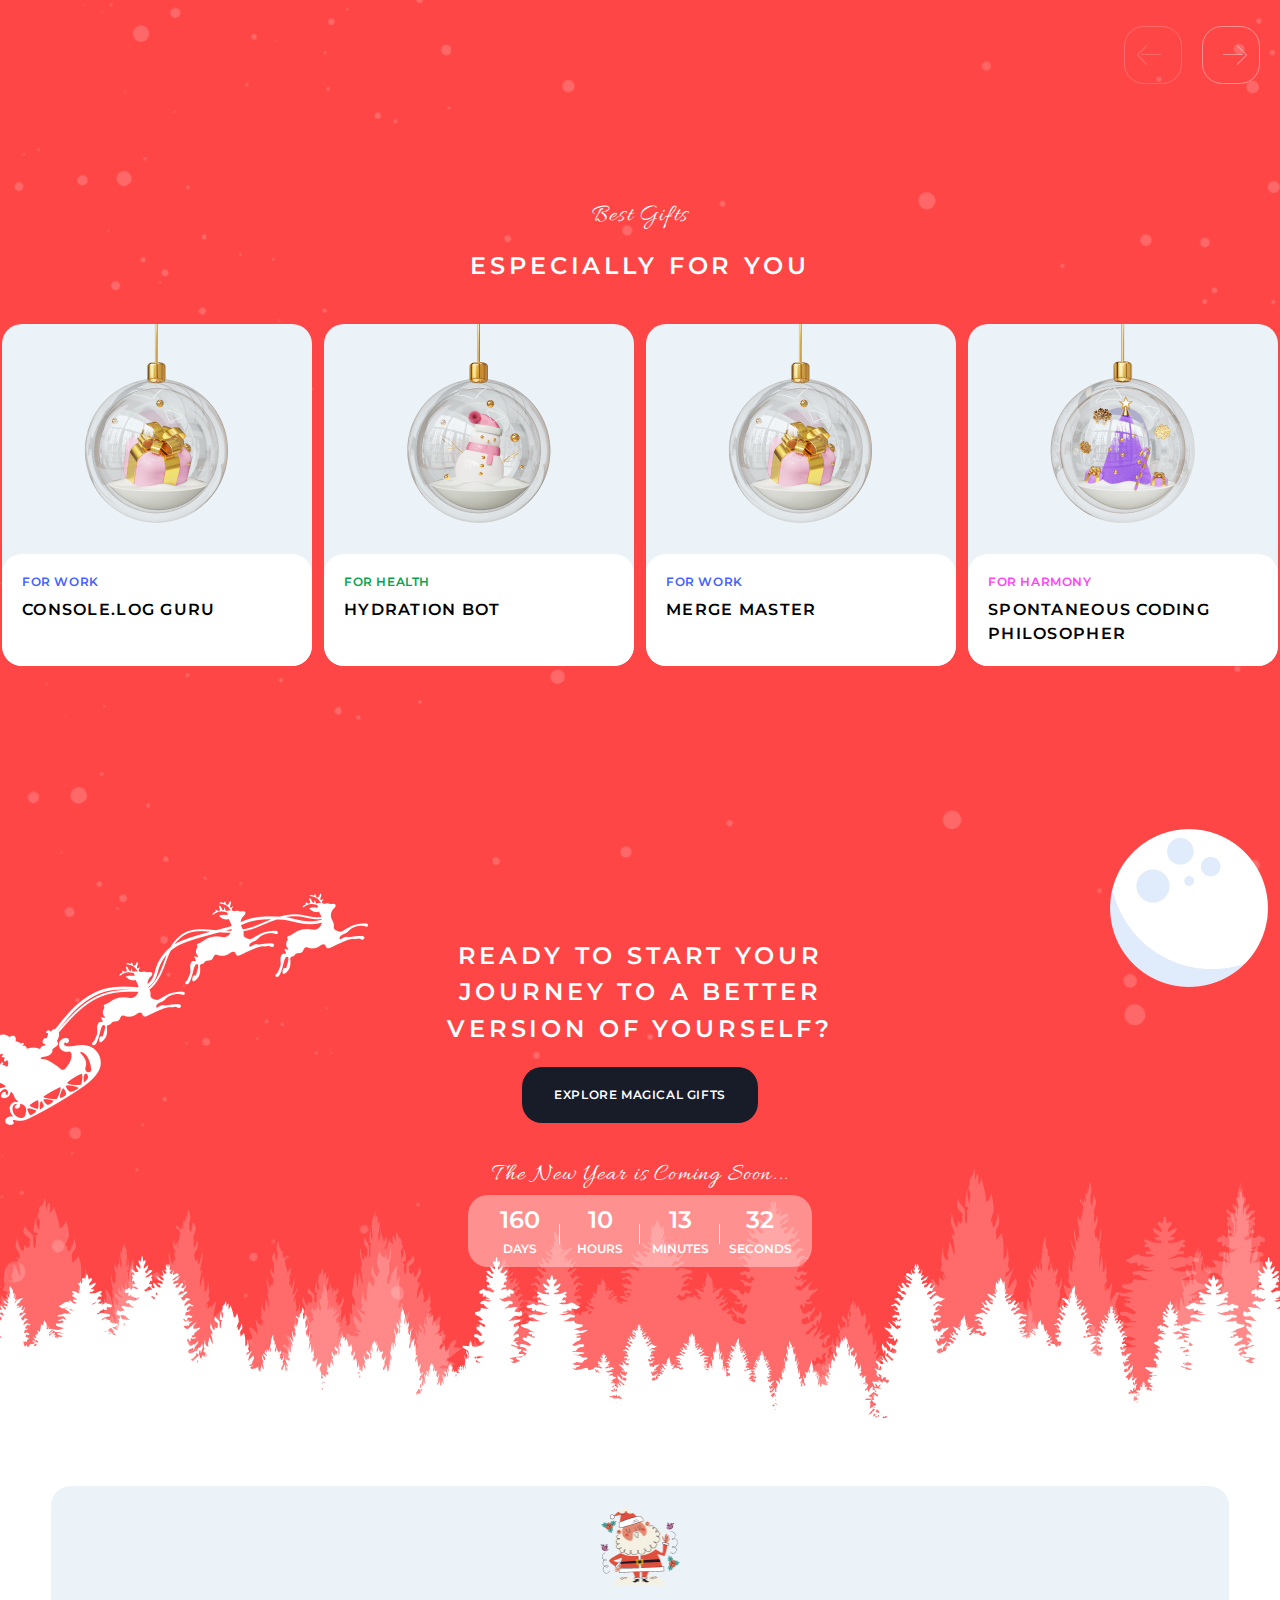
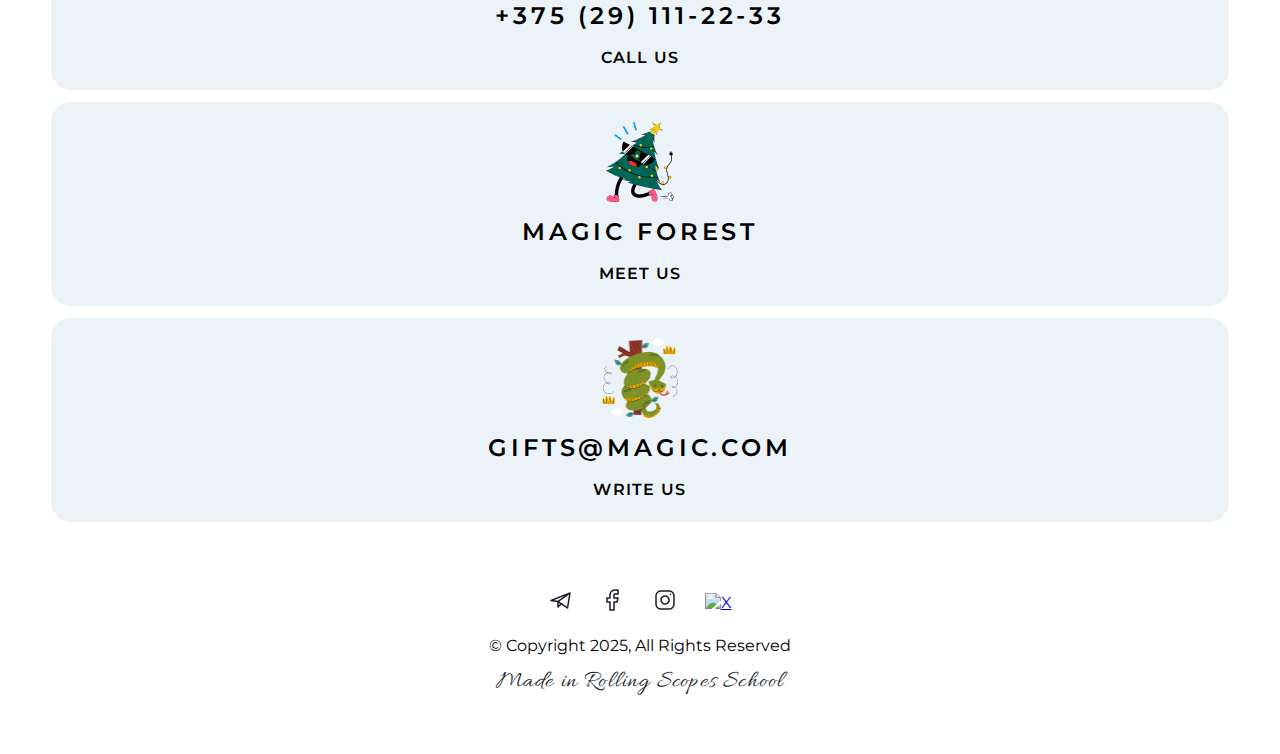
==== commit 55891df4: "fix: fixed Scroll-to-Top button logic, improved burger menu functionality, and refactored styles by " ====
--- a/index.html
+++ b/index.html
@@ -36,7 +36,7 @@
             <div class="hero-section__container">
                 <p class="caption cta-c-margin">Merry Christmas</p>
                 <h2 class="h2 big-font">GIFT YOURSELF THE MAGIC OF NEW POSSIBILITIES</h2>
-                <a href="#" class="black_button">EXPLORE MAGICAL GIFTS</a>
+                <a href="index.html" class="black_button">EXPLORE MAGICAL GIFTS</a>
                 <p class="caption hero-section-c">and Happy New Year</p>
             </div>
         </section>  
@@ -83,27 +83,27 @@
                 <div class="caption align-caption-center">Best Gifts</div>
                 <h2 class="h2">ESPECIALLY FOR YOU</h2> 
                 <div class="best-gifts-section__cards">
-                    <div class="best-gifts-card">
+                    <div class="best-gifts-card for-work">
                         <div class="best-gifts-card__text-block">
                             <div class="best-gifts-card__category">FOR WORK</div>
                             <div class="best-gifts-card__name">Console.log Guru</div>
                         </div>
                     </div>
-                    <div class="best-gifts-card">
+                    <div class="best-gifts-card for-health">
                         <div class="best-gifts-card__text-block">
                             <div class="best-gifts-card__category">FOR HEALTH</div>
                             <div class="best-gifts-card__name">Hydration Bot</div>
                         </div>
                     </div>
-                    <div class="best-gifts-card">
+                    <div class="best-gifts-card for-work">
                         <div class="best-gifts-card__block">
                             <div class="best-gifts-card__text-block">
-                                <div class="best-gifts-card__category">FOR HEALTH</div>
+                                <div class="best-gifts-card__category">FOR WORK</div>
                                 <div class="best-gifts-card__name">Merge Master</div>
                             </div>
                         </div>
                     </div>
-                    <div class="best-gifts-card">
+                    <div class="best-gifts-card for-harmony">
                         <div class="best-gifts-card__text-block">
                             <div class="best-gifts-card__category">FOR HARMONY</div>
                             <div class="best-gifts-card__name">Spontaneous Coding Philosopher</div>
@@ -111,7 +111,7 @@
                     </div>
                 </div>
             </div>
-        </section>
+        </section>        
         <section class="cta-section">
             <div class="cta-section__container">
                 <h2 class="h2">Ready to start your journey to a better version of yourself?</h2> 
@@ -175,6 +175,10 @@
             </div>
         </footer> 
     </div> 
-<script src="script.js"></script>  
+    <button id="back-to-top">
+        <div class="arrow-left"></div>
+        <div class="arrow-right"></div>
+    </button>
+    <script src="script.js"></script>  
 </body>
 </html>
--- a/styles.css
+++ b/styles.css
@@ -60,6 +60,7 @@
 
 .header__menu a {
     color: black;
+    text-transform: uppercase;
     font-size: 12px;
     font-weight: 600;
     letter-spacing: 0.18em;
@@ -74,6 +75,20 @@
     border-radius: 10px;
 }
 
+.header__hamburger {
+    display: none;
+    flex-direction: column;
+    justify-content: space-between;
+    height: 10px; 
+    width: 20px; 
+    cursor: pointer;
+}
+
+.header__hamburger div {
+    background-color: #181C29; 
+    height: 1px; 
+    transition: all 0.3s ease;            
+}
 /*,,,,,,,,,,,,,,,,,,,,,,,,,,,,,,,,,,,,,,,,*/
 .hero-section {
     background-color: #FF4646;
@@ -295,34 +310,21 @@
     background-color: #ECF3F8; 
     border-radius: 20px; 
     overflow: hidden;
-}
-
-.best-gifts-card:nth-child(1) {
-    background-image: url('images/gift-for-work.png');
-    background-repeat: no-repeat;   
-    background-position: top;
-    background-size: 100% 230px;   
-}
-
-.best-gifts-card:nth-child(2) {
-    background-image: url('images/gift-for-health.png');
     background-repeat: no-repeat;   
     background-position: top;
     background-size: 100% 230px;
 }
 
-.best-gifts-card:nth-child(3) {
+.best-gifts-card.for-work {
     background-image: url('images/gift-for-work.png');
-    background-repeat: no-repeat;   
-    background-position: top;
-    background-size: 100% 230px;
-}
-
-.best-gifts-card:nth-child(4) {
+}
+
+.best-gifts-card.for-health {
+    background-image: url('images/gift-for-health.png');
+}
+
+.best-gifts-card.for-harmony {
     background-image: url('images/gift-for-harmony.png');
-    background-repeat: no-repeat;   
-    background-position: top;
-    background-size: 100% 230px;
 }
 
 .best-gifts-card__text-block {
@@ -350,17 +352,20 @@
     margin-bottom: 8px;
 }
 
-.best-gifts-card:nth-child(1) .best-gifts-card__category,
-.best-gifts-card:nth-child(3) .best-gifts-card__category {
+.best-gifts-card.for-work .best-gifts-card__category {
     color: #4361FF;
 }
 
-.best-gifts-card:nth-child(2) .best-gifts-card__category {
+.best-gifts-card.for-health .best-gifts-card__category {
     color: #06A44F;
 }
 
-.best-gifts-card:nth-child(4) .best-gifts-card__category {
+.best-gifts-card.for-harmony .best-gifts-card__category {
     color: #FF43F7;
+}
+
+.best-gifts-section__card {
+    height: 342px;
 }
 
 .best-gifts-card__name {    
@@ -370,27 +375,6 @@
     letter-spacing: 0.08em;
     text-transform: uppercase;
 }
-
-.best-gifts-section__card {
-    height: 342px;
-}
-
-.best-gifts-section__card > div:nth-child(1) {
-    background-image: url('images/gift-for-work.png');
-}
-
-.best-gifts-section__card > div:nth-child(2) {
-    background-image: url('images/gift-for-health.png');
-}
-
-.best-gifts-section__card > div:nth-child(3) {
-    background-image: url('images/gift-for-work.png');
-}
-
-.best-gifts-section__card > div:nth-child(4) {
-    background-image: url('images/gift-for-harmony.png');
-}
-
 /*,,,,,,,,,,,,,,,,,,,,,,,,,,,,,,,,,,,,,,,,*/
 
 .cta-section {
@@ -406,10 +390,6 @@
     align-items: center;
 }
 
-.cta-section__button:hover {
-    color: #181C29;
-    background-color: white;
-}
 
 .cta-section__container {
     height: 428px;
@@ -468,11 +448,12 @@
     text-align: center;
 }
 
-/*,,,,,,,,,,,,,,,,,,,,,,,,,,,,,,,,,,,,,,,,*/
+/*,,,,,,,,,,,,,,,,,Footer,,,,,,,,,,,,,,,,,,,,,,,*/
 .footer {
     max-width: 1440px; 
     width: 100%;
-    margin: 60px auto;  
+    margin-top: 60px;
+    margin-bottom: 60px;  
     display: flex;
     flex-direction: column;
     justify-content: center;
@@ -550,6 +531,150 @@
     letter-spacing: 0.05em;
 }
 
+.footer__card:hover {
+    color: #FF4646;
+    cursor: pointer;
+}
+
+.footer__social-media-link img:hover {
+    filter: brightness(0) saturate(100%) invert(36%) sepia(24%) saturate(4383%) hue-rotate(335deg) brightness(105%) contrast(100%);
+}
+
+/*,,,,,,,,,,,,,,,,,,,Общие стили,,,,,,,,,,,,,,,,,,,,,*/
+
+.black_button {
+    text-decoration: none;
+    color: #FFFFFF;
+    font-size: 12px;
+    font-weight: 600;
+    line-height: 1.3;
+    letter-spacing: 0.05em;
+    text-transform: uppercase;
+    background-color: #181C29;
+    padding: 20px 32px;
+    border-radius: 20px;
+}
+
+.black_button:hover {
+    color: #181C29;
+    background-color: #FFFF;
+}
+
+.caption {
+    font-family: "Allura", cursive;
+    color: #FFFF;
+    font-size: 24px;
+    font-weight: 400;
+    letter-spacing: 0.05em;
+    line-height: 1;
+    margin: 0;
+}
+
+.hero-section-c {
+    margin-top: 24px;
+}
+
+.align-caption-center {
+    padding-top: 60px;
+    text-align: center;
+}
+
+.cta-c-margin {
+    margin-top: 40px;
+}
+
+.red {
+    color: #FF4646;
+}
+
+.h2 {
+    color: white;
+    font-size: 24px;
+    font-weight: 600;
+    line-height: 1.52;
+    letter-spacing: 0.16em;
+    text-transform: uppercase;
+    text-align: center;
+}
+
+.black {
+    color: #181C29;
+}
+
+.align-text-start {
+    text-align: start;
+}
+
+.big-font {
+    font-size: 32px;
+    letter-spacing: 0.17em;
+}
+
+.hidden {
+    display: none;
+}
+/*,,,,,,,,,,,,,,,,,,,,,,,,,,,,,,,,,,,,,,,,*/
+#back-to-top {
+    position: fixed;
+    bottom: 20px;
+    right: 20px;
+    background-color: #FFFFFF;
+    border: 1px solid #FF4646;
+    border-radius: 50%;
+    width: 56px;
+    height: 56px;
+    box-shadow: 0 4px 8px rgba(0, 0, 0, 0.2);
+    cursor: pointer;
+    justify-content: center;
+    align-items: center;
+    opacity: 0;
+    pointer-events: none;
+    transition: opacity 0.3s ease;
+}
+
+#back-to-top::before,
+#back-to-top::after {
+    content: '';
+    position: absolute;
+    display: block;
+    background-color: #FF4646; 
+}
+
+#back-to-top::before {
+    width: 1px; 
+    height: 14px;
+    top: 50%; 
+    left: 50%;
+    transform: translate(-50%, -50%);
+}
+
+#back-to-top .arrow-left,
+#back-to-top .arrow-right {
+    content: '';
+    position: absolute;
+    width: 10px; 
+    height: 1px;
+    background-color: #FF4646; 
+    top: calc(50% - 8px); 
+    left: 50%;
+}
+
+#back-to-top .arrow-left, 
+#back-to-top .arrow-right, 
+#back-to-top .arrow-center {
+    border-radius: 50px; 
+}
+
+#back-to-top .arrow-left {
+    transform: translate(-80%, 280%) rotate(-45deg);
+}
+
+#back-to-top .arrow-right {
+    transform: translate(-15%, 280%) rotate(45deg);
+}
+
+/*,,,,,,,,,,,,,,,,,Адаптив,,,,,,,,,,,,,,,,,,,,,,,*/
+
 @media (max-width: 1280px) {
     .header__menu {
         display: none;
@@ -557,32 +682,10 @@
 
     .header__hamburger {
         display: flex;
-        flex-direction: column;
-        justify-content: space-between;
-        height: 10px; 
-        width: 20px; 
-        cursor: pointer;
-    }
-
-    .header__hamburger div {
-        background-color: #181C29; 
-        height: 1px;             
-    }
-
-    .header__hamburger.active div:nth-child(1) {
-        transform: rotate(45deg);
-        position: relative;
-        top: 5px;
-    }
-
-    .header__hamburger.active div:nth-child(2) {
-        transform: rotate(-45deg);
-        position: relative;
-        top: -5px;
     }
 
     .header__menu.open {
-        display: flex; 
+        display: flex;
         position: fixed;
         top: 60px;
         left: 0;
@@ -594,18 +697,29 @@
         align-items: center;
         flex-direction: column;
         text-align: center;
-        padding: 20px;
-    }
-
+        transition: right 0.3s ease;
+    }
+
+    .header__hamburger.active div:nth-child(1) {
+        transform: rotate(45deg);
+        position: relative;
+        top: 5px;
+    }
+
+    .header__hamburger.active div:nth-child(2) {
+        transform: rotate(-45deg);
+        position: relative;
+        top: -5px;
+    }
+    
     .header__menu.open a {
-        font-family: Montserrat;
         font-size: 24px;
-        font-weight: 600;
+        margin: 10px 0;
         line-height: 1.52;
         letter-spacing: 0.16em;
         text-transform: uppercase;
         color: #181C29;
-        margin: 10px 0;
+        margin: 8px 0;
     }
 
     .header__line {
@@ -622,6 +736,10 @@
 
     .about-section__block-text {
         width: 35%;
+    }
+
+    #back-to-top {
+        display: flex;
     }
 }
 
@@ -645,131 +763,8 @@
     }
 }
 
-/*,,,,,,,,,,,,,,,,,,,Общие стили,,,,,,,,,,,,,,,,,,,,,*/
-
-.black_button {
-    text-decoration: none;
-    color: #FFFFFF;
-    font-size: 12px;
-    font-weight: 600;
-    line-height: 1.3;
-    letter-spacing: 0.05em;
-    text-transform: uppercase;
-    background-color: #181C29;
-    padding: 20px 32px;
-    border-radius: 20px;
-}
-
-.black_button:hover {
-    color: #181C29;
-    background-color: #FFFF;
-}
-
-.caption {
-    font-family: "Allura", cursive;
-    color: #FFFF;
-    font-size: 24px;
-    font-weight: 400;
-    letter-spacing: 0.05em;
-    line-height: 1;
-    margin: 0;
-}
-
-.hero-section-c {
-    margin-top: 24px;
-}
-
-.align-caption-center {
-    padding-top: 60px;
-    text-align: center;
-}
-
-.cta-c-margin {
-    margin-top: 40px;
-}
-
-.red {
-    color: #FF4646;
-}
-
-.h2 {
-    color: white;
-    font-size: 24px;
-    font-weight: 600;
-    line-height: 1.52;
-    letter-spacing: 0.16em;
-    text-transform: uppercase;
-    text-align: center;
-}
-
-.black {
-    color: #181C29;
-}
-
-.align-text-start {
-    text-align: start;
-}
-
-.big-font {
-    font-size: 32px;
-    letter-spacing: 0.17em;
-}
-
-#back-to-top {
-    position: fixed;
-    bottom: 20px;
-    right: 20px;
-    display: none; 
-    background-color: #FFFFFF;
-    border: 1px solid #FF4646;
-    border-radius: 50%;
-    width: 56px;
-    height: 56px;
-    box-shadow: 0 4px 8px rgba(0, 0, 0, 0.2);
-    cursor: pointer;
-    display: flex;
-    justify-content: center;
-    align-items: center;
-    position: fixed;
-}
-
-#back-to-top::before,
-#back-to-top::after {
-    content: '';
-    position: absolute;
-    display: block;
-    background-color: #FF4646; 
-}
-
-#back-to-top::before {
-    width: 1px; 
-    height: 14px;
-    top: 50%; 
-    left: 50%;
-    transform: translate(-50%, -50%);
-}
-
-#back-to-top .arrow-left,
-#back-to-top .arrow-right {
-    content: '';
-    position: absolute;
-    width: 10px; 
-    height: 1px;
-    background-color: #FF4646; 
-    top: calc(50% - 8px); 
-    left: 50%;
-}
-
-#back-to-top .arrow-left, 
-#back-to-top .arrow-right, 
-#back-to-top .arrow-center {
-    border-radius: 50px; 
-}
-
-#back-to-top .arrow-left {
-    transform: translate(-80%, 280%) rotate(-45deg);
-}
-
-#back-to-top .arrow-right {
-    transform: translate(-15%, 280%) rotate(45deg);
+@media (min-width: 1281px) {
+    #back-to-top {
+        display: none;
+    }
 }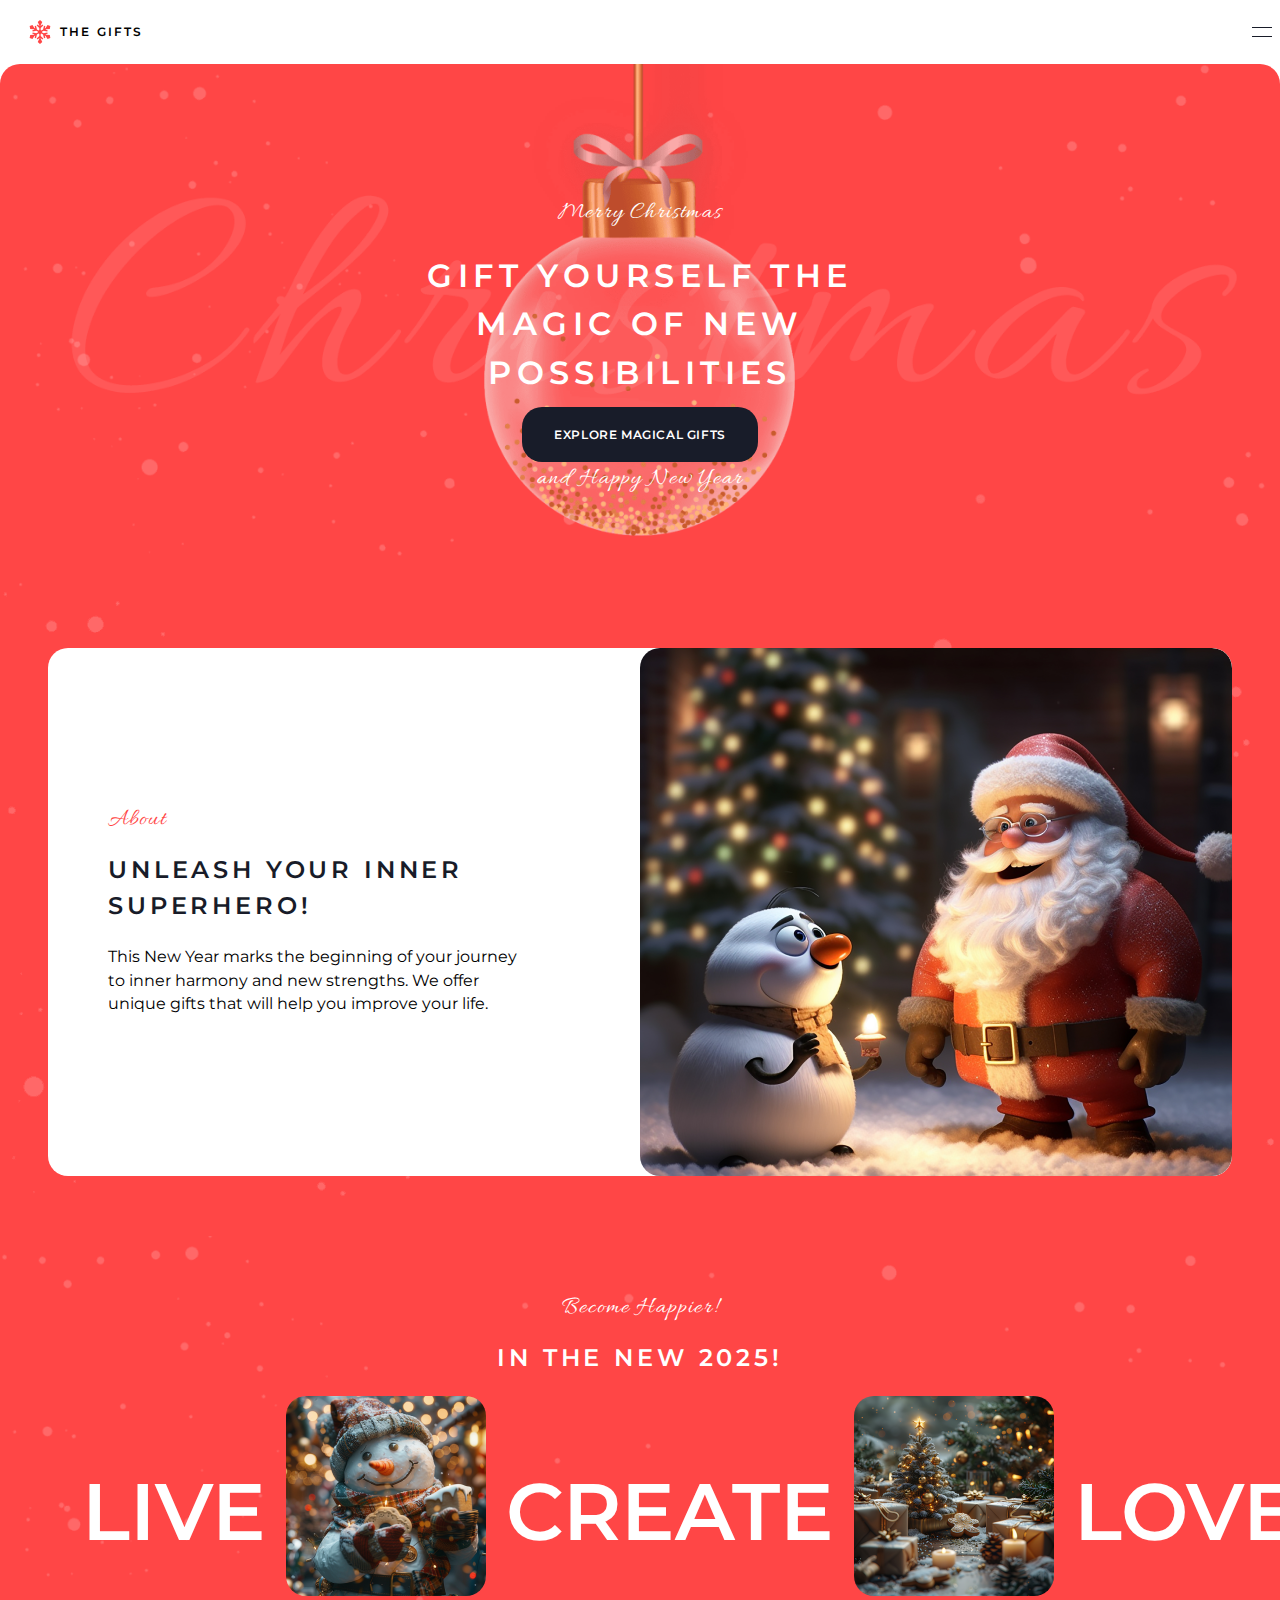
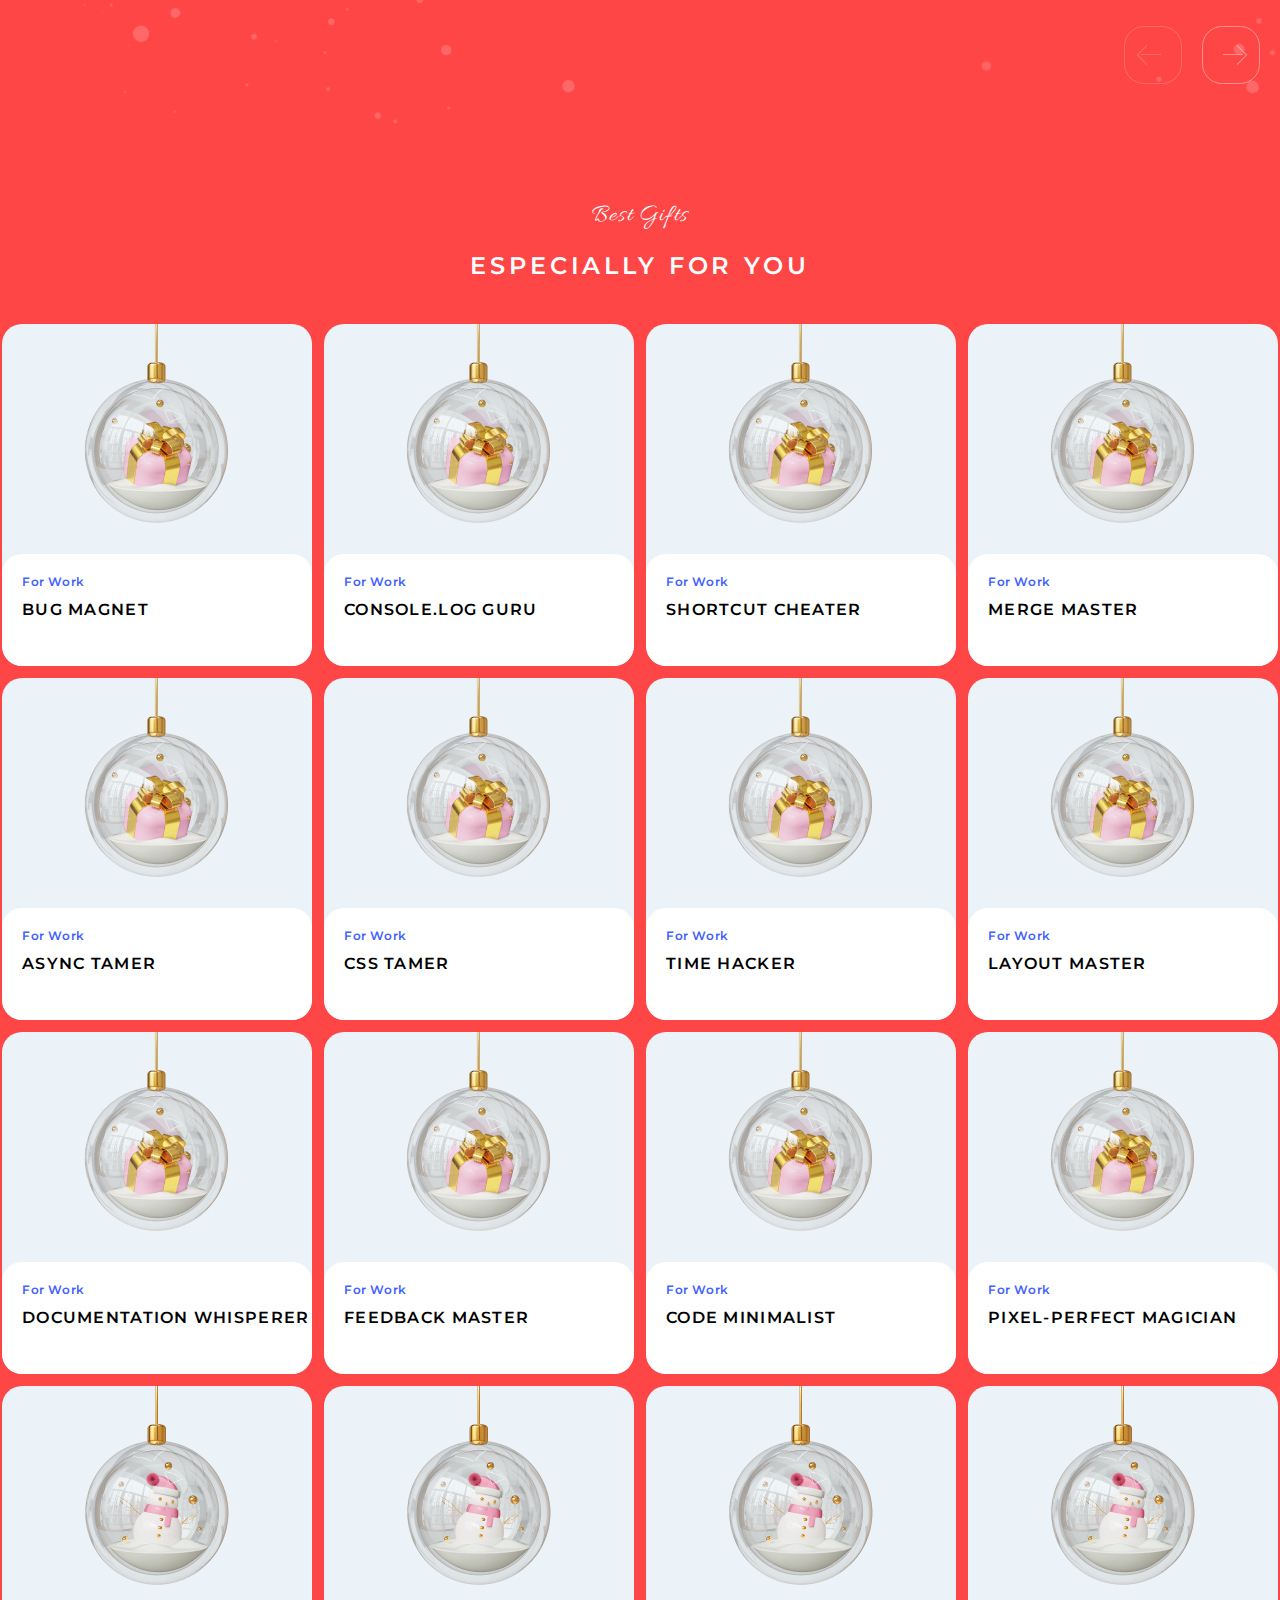
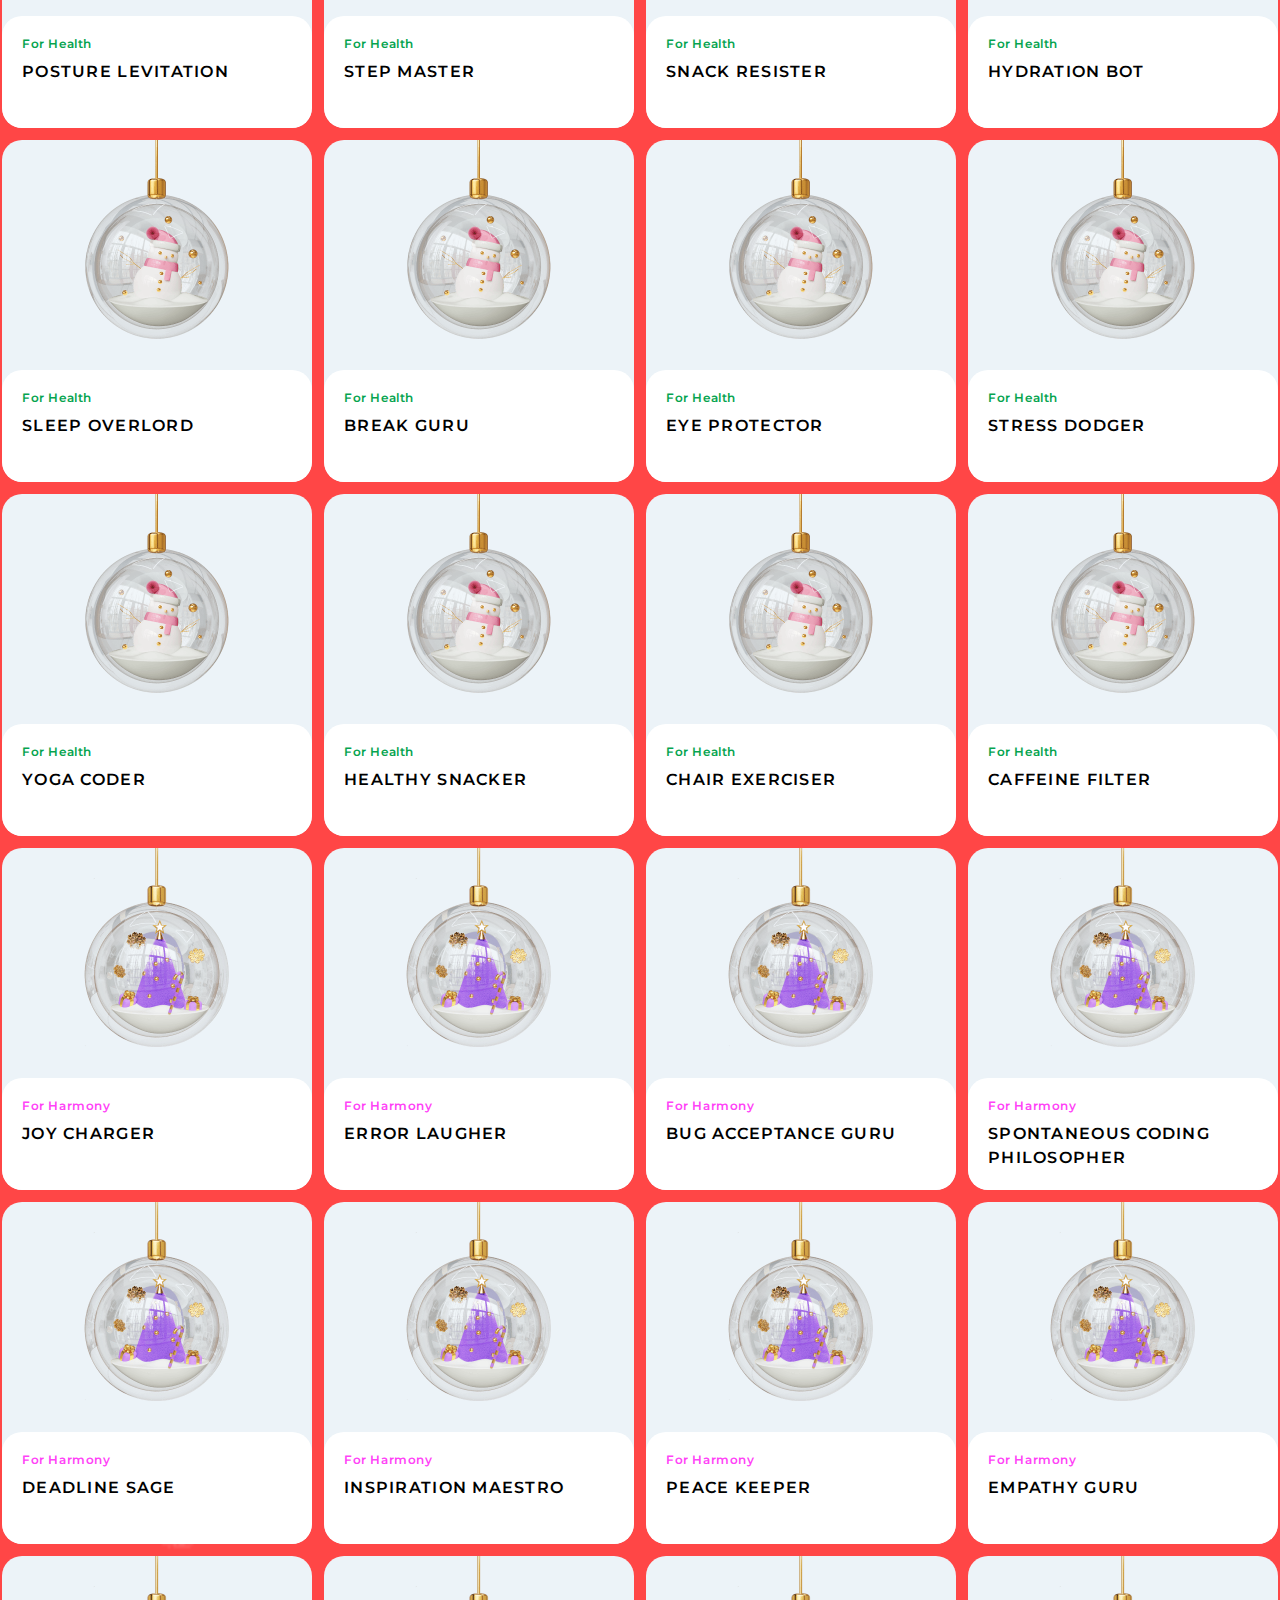
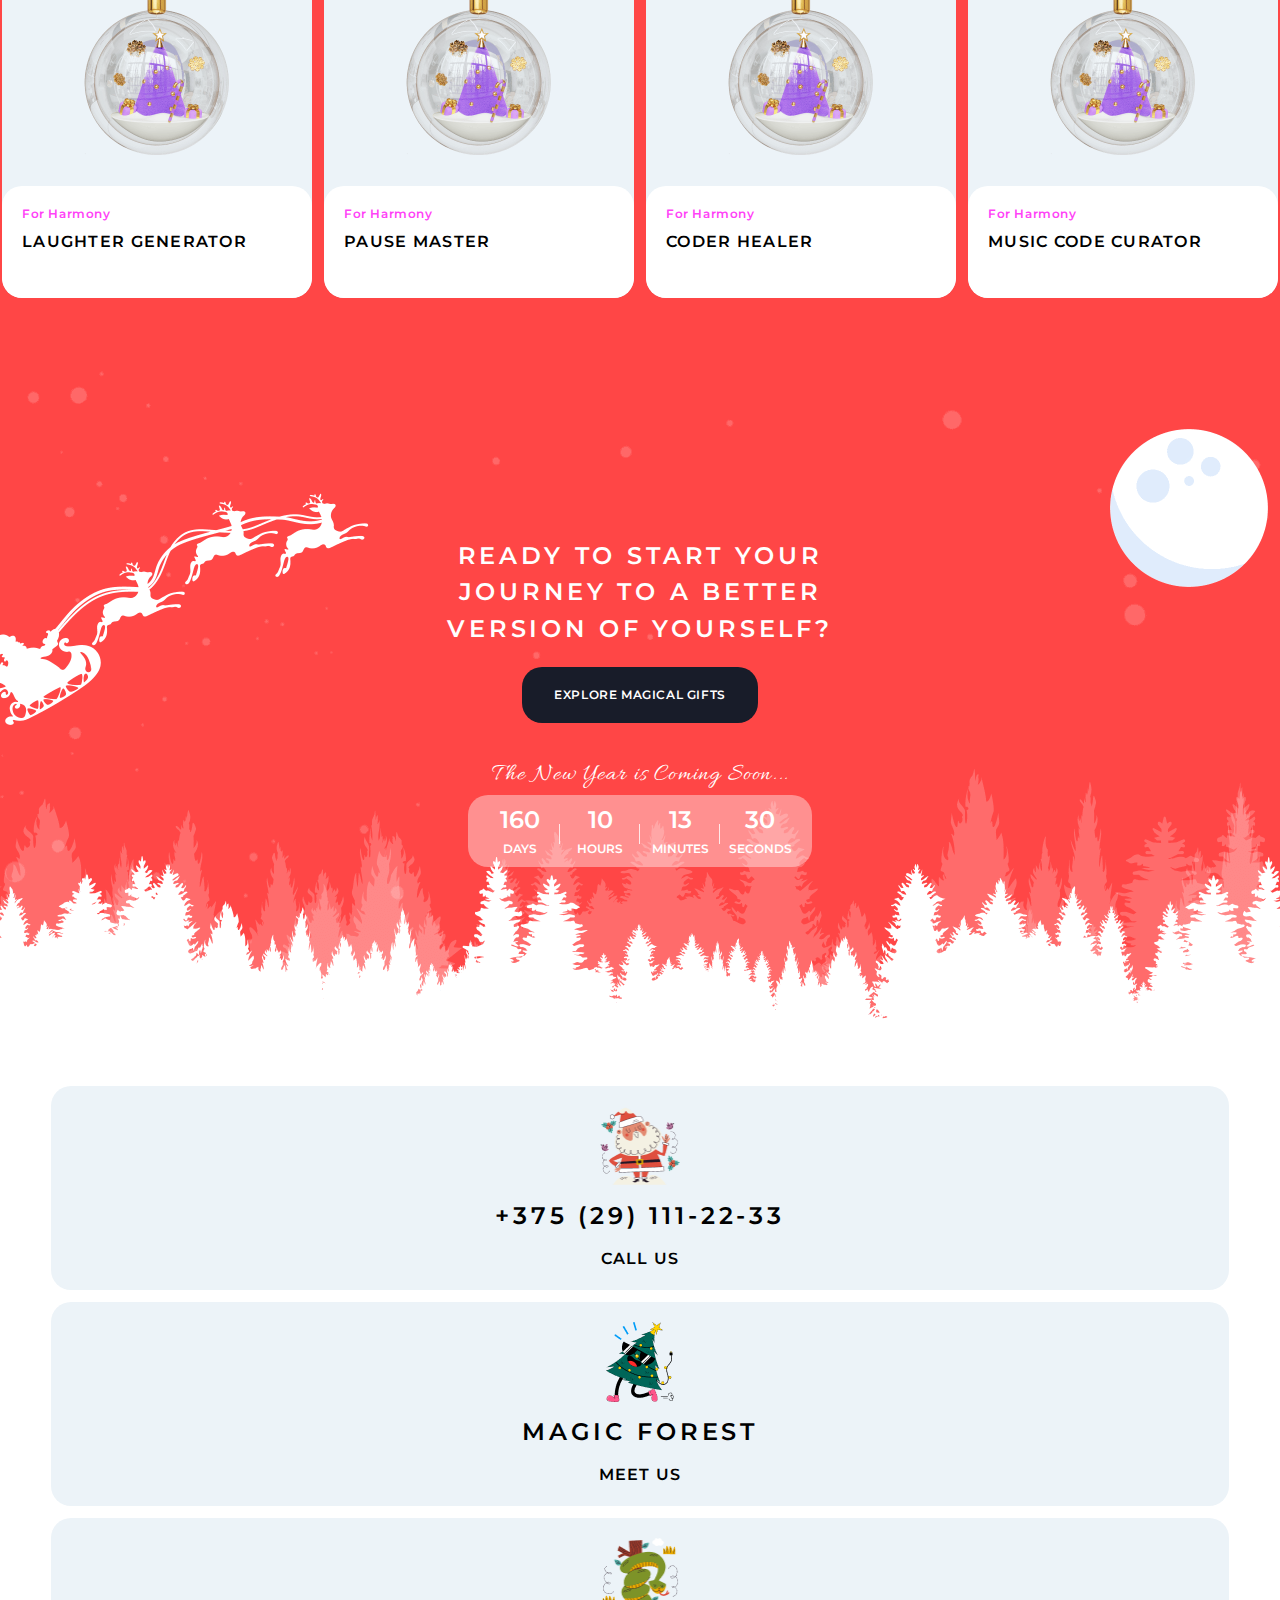
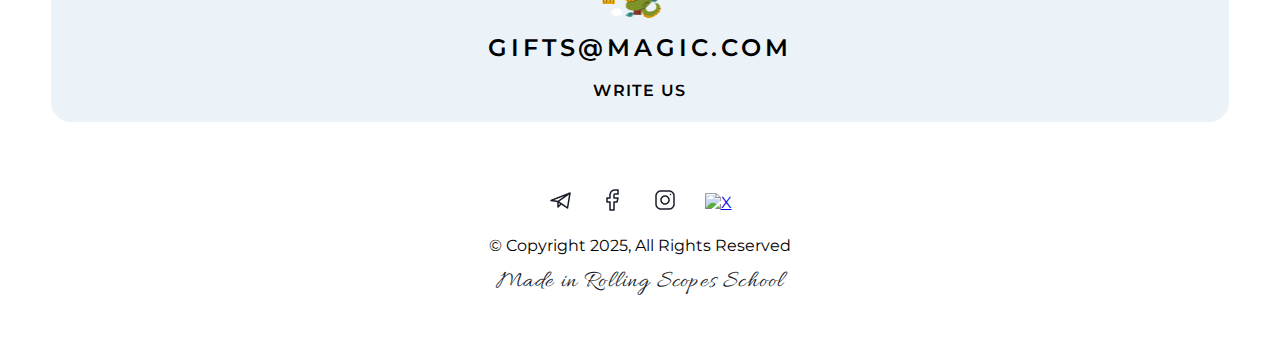
==== commit 2f40f82c: "feat: add dynamic loading of gift cards" ====
--- a/index.html
+++ b/index.html
@@ -179,6 +179,7 @@
         <div class="arrow-left"></div>
         <div class="arrow-right"></div>
     </button>
-    <script src="script.js"></script>  
+    <script src="script.js"></script> 
+    <script src="cards.js"></script> 
 </body>
 </html>
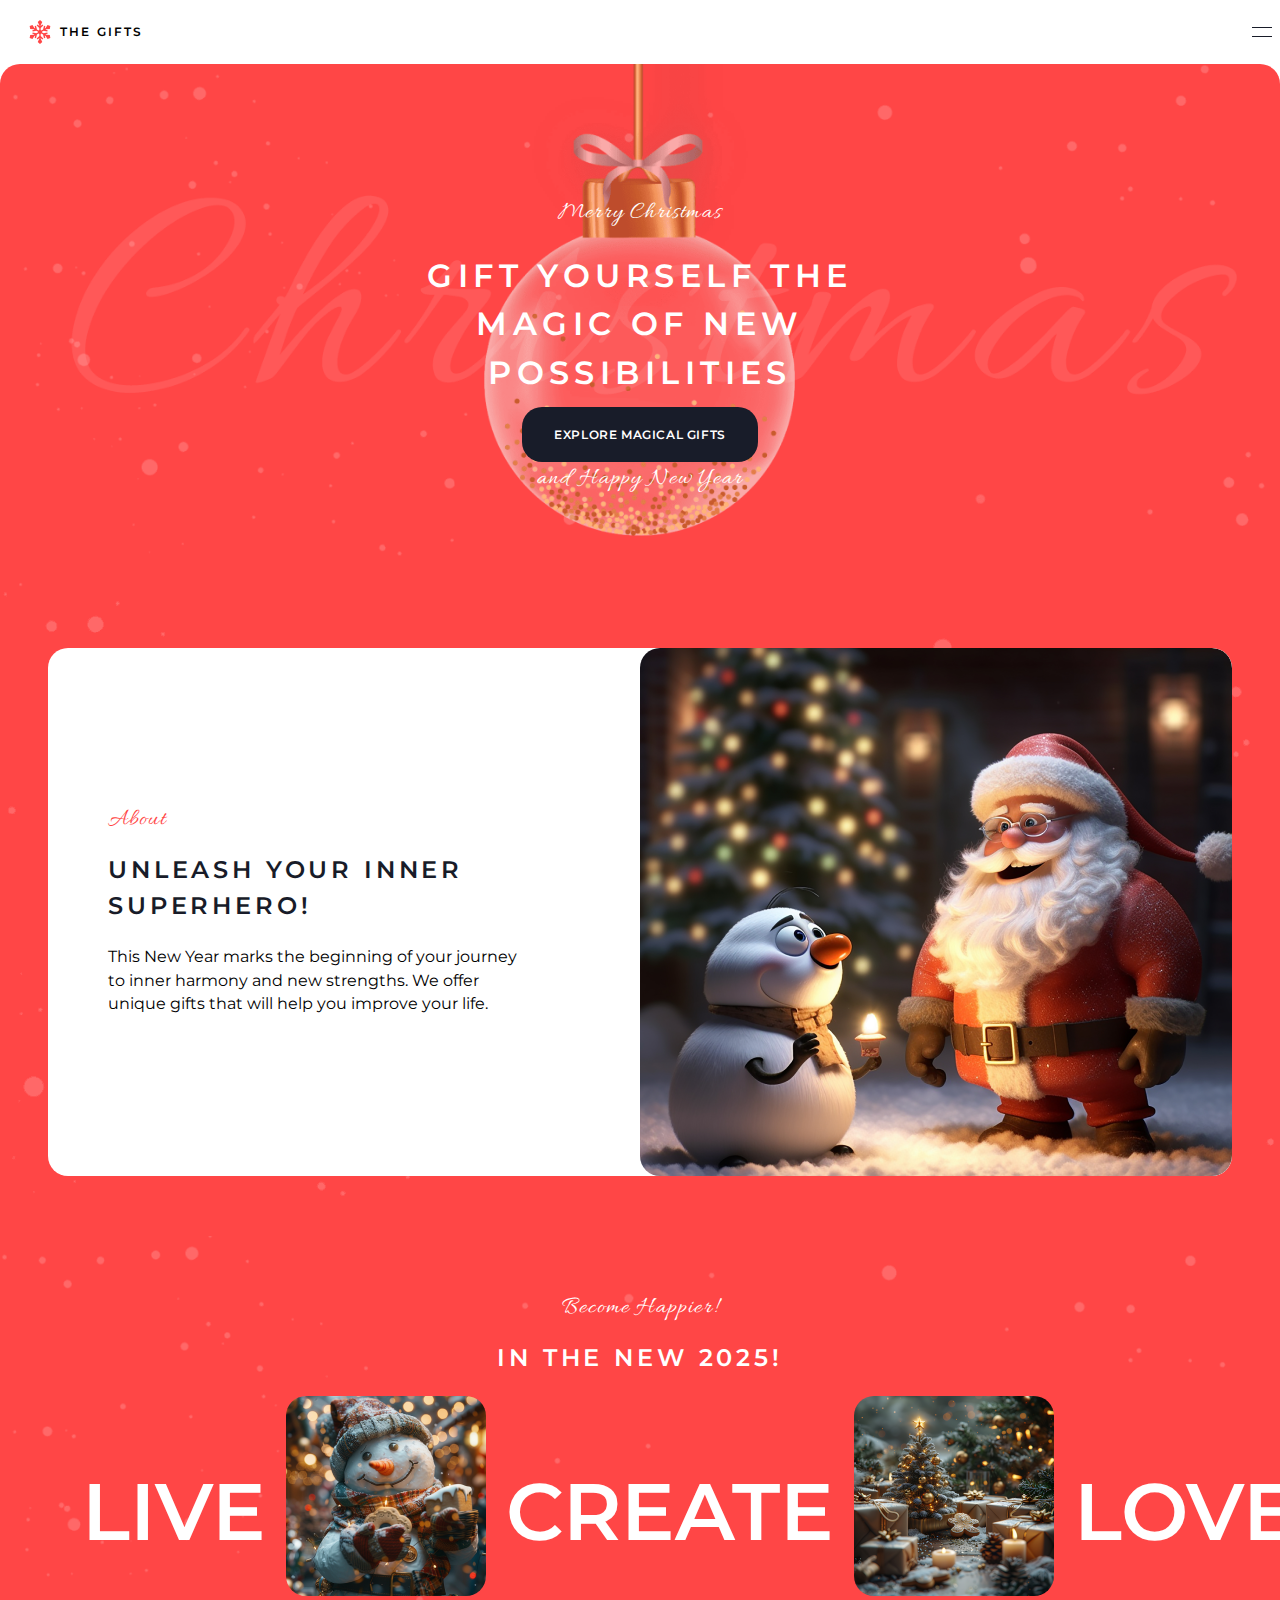
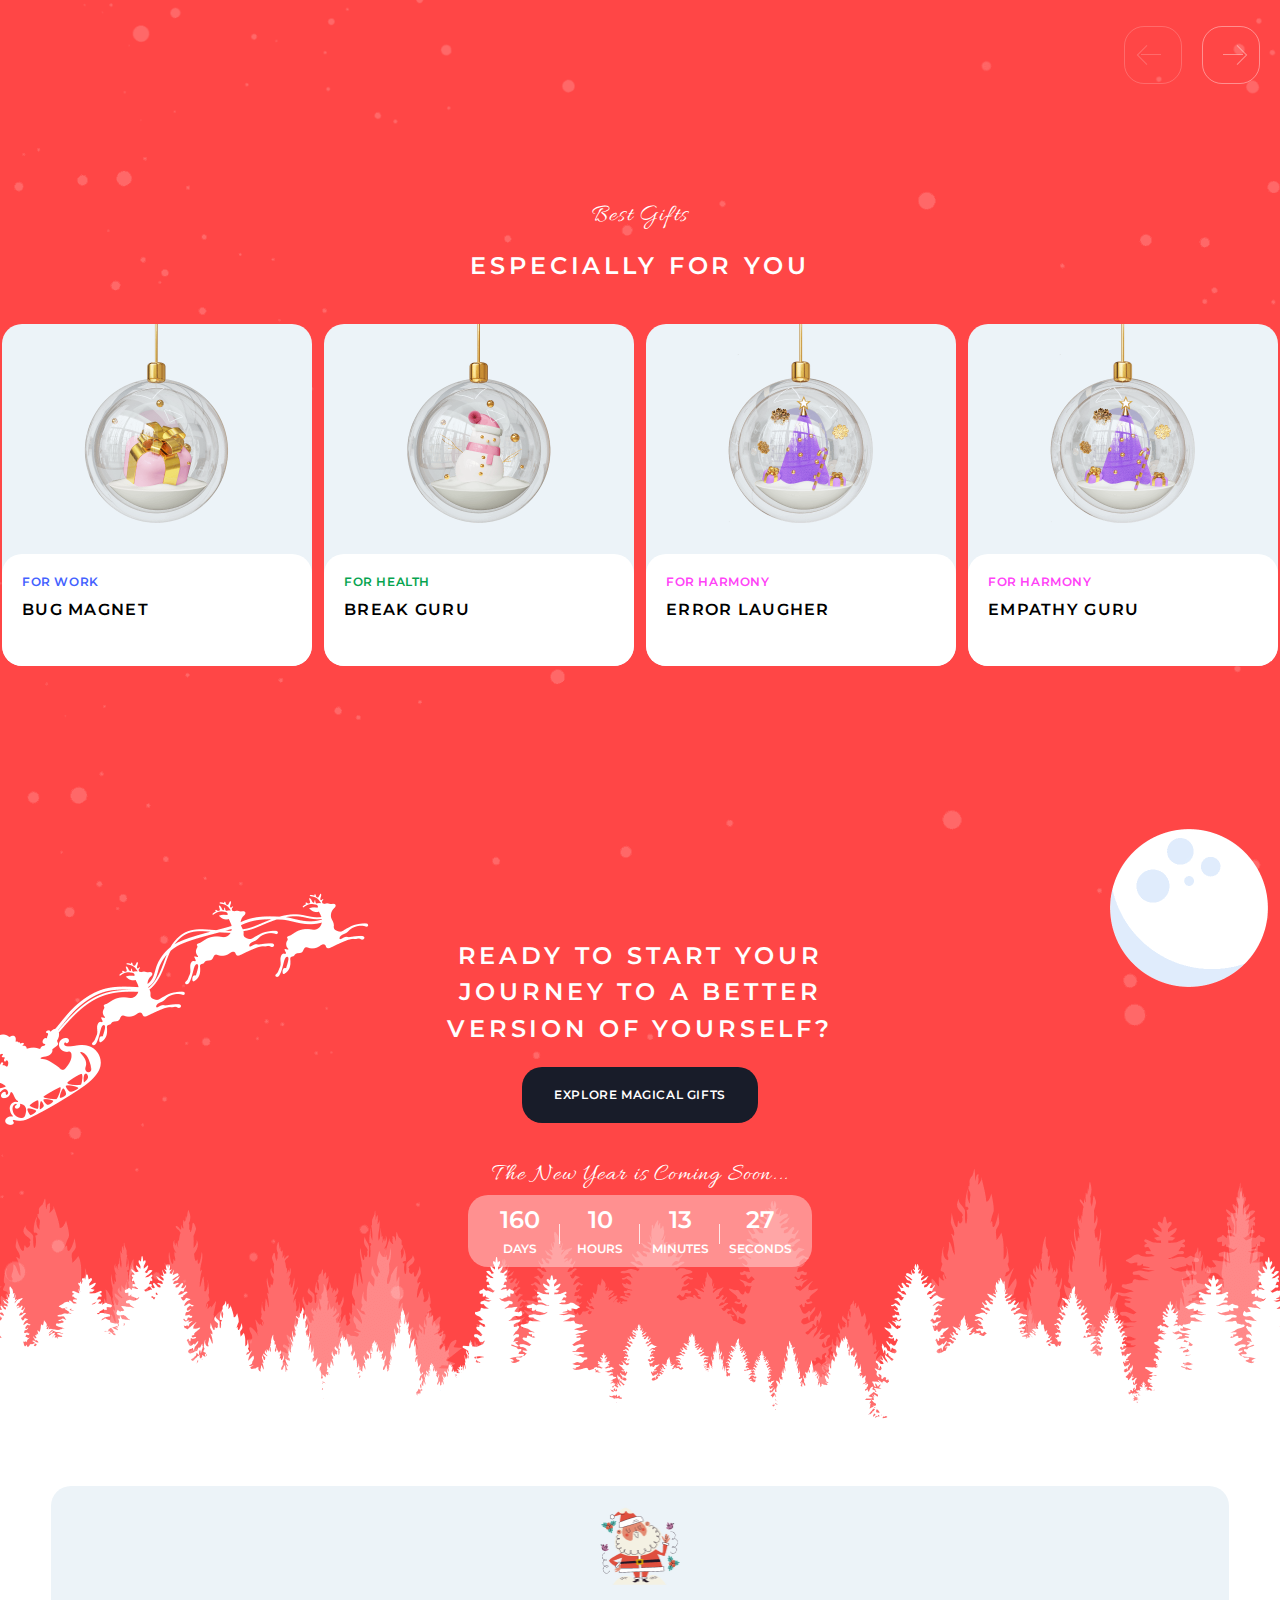
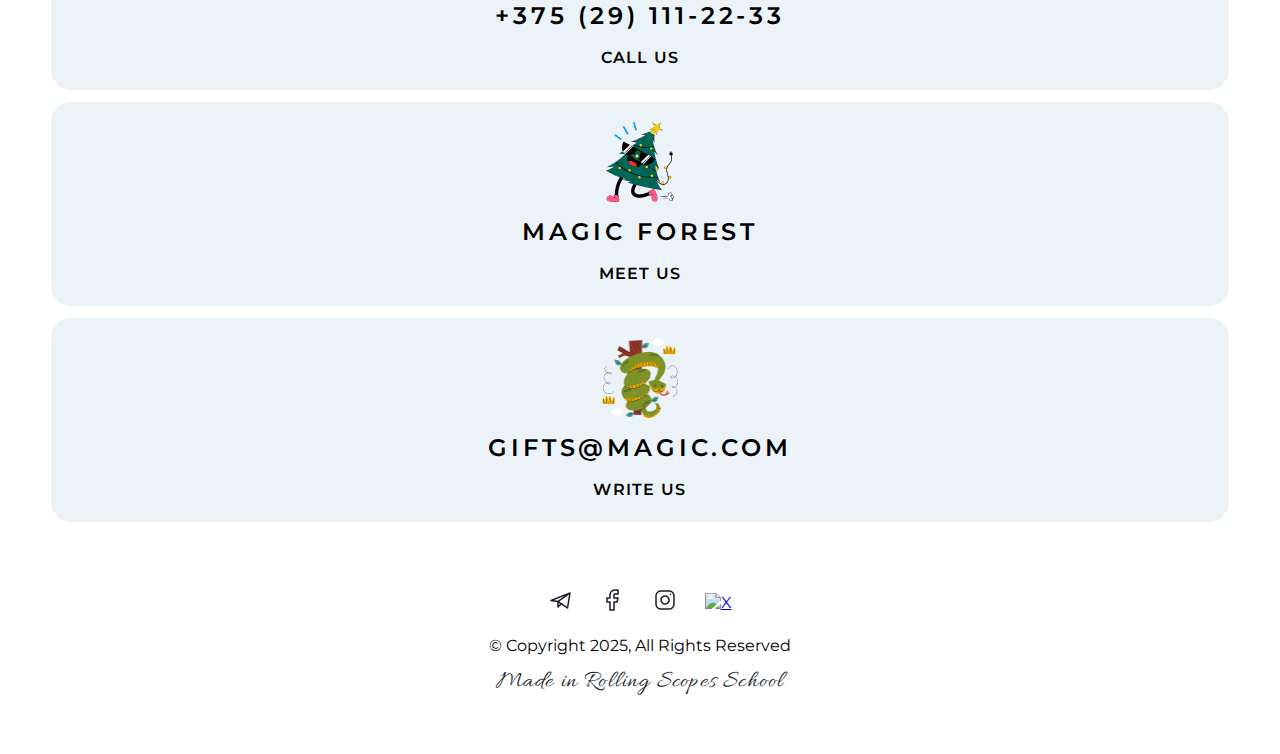
==== commit d022ccb7: "feat: Add modal for the selected product on both pages" ====
--- a/index.html
+++ b/index.html
@@ -175,6 +175,21 @@
             </div>
         </footer> 
     </div> 
+    <div id="giftModal" class="modal">
+        <div class="best-gifts-card modal-card">
+            <button class="modal-close" aria-label="Close modal"></button>
+            <div class="best-gifts-card__text-block">
+                <div class="best-gifts-card__category"></div>
+                <div class="best-gifts-card__name"></div>
+                <div class="best-gifts-card__description paragraph"></div>
+                <div class="best-gifts-superpowers">
+                    <div class="best-gifts-superpowers__title">Add superpowers to:</div>
+                    <ul class="best-gifts-superpowers__list"></ul>
+                </div>
+            </div>
+        </div>
+    </div>
+    
     <button id="back-to-top">
         <div class="arrow-left"></div>
         <div class="arrow-right"></div>
--- a/styles.css
+++ b/styles.css
@@ -350,6 +350,7 @@
     line-height: 1.3;
     letter-spacing: 0.05em;
     margin-bottom: 8px;
+    text-transform: uppercase;
 }
 
 .best-gifts-card.for-work .best-gifts-card__category {
@@ -613,6 +614,7 @@
 .hidden {
     display: none;
 }
+
 /*,,,,,,,,,,,,,,,,,,,,,,,,,,,,,,,,,,,,,,,,*/
 #back-to-top {
     position: fixed;
@@ -671,6 +673,120 @@
 
 #back-to-top .arrow-right {
     transform: translate(-15%, 280%) rotate(45deg);
+}
+
+/*,,,,,,,,,,,,,,,,,Модальное окно подарка,,,,,,,,,,,,,,,,,,,,,,,*/
+.modal {
+    display: none;
+    position: fixed;
+    top: 0;
+    left: 0;
+    width: 100%;
+    height: 100%;
+    background-color: rgba(0, 0, 0, 0.5);
+    justify-content: center;
+    align-items: center;
+    z-index: 1000;
+}
+
+.modal .modal-card {
+    width: 400px;
+    height: 514px;
+    padding-right: 20px;
+    background-size: 75% 230px;
+}
+
+.modal .best-gifts-card__text-block {
+    position: absolute;
+    width: 100%;
+    height: 284px;
+    background-color: #FFFFFF;
+    border-radius: 20px;
+    display: flex;
+    flex-direction: column;
+    align-items: flex-start;
+}
+
+.paragraph {
+    font-size: 16px;
+    font-weight: 400;
+    line-height: 1.48;
+    text-align: left;
+}
+
+.best-gifts-card__description {   
+    margin-bottom: 20px;
+}
+
+.modal .best-gifts-superpowers__title {
+    font-size: 12px;
+    font-weight: 600;
+    line-height:  1.3;
+    letter-spacing: 0.05em;
+    text-transform: uppercase;
+}
+
+.best-gifts-superpowers {
+    width: 360px;
+}
+
+.modal .best-gifts-superpowers__list {
+    padding: 0; 
+}
+
+.modal .best-gifts-superpowers__list li {
+    display: flex;
+    justify-content: space-between; 
+}
+
+.modal .superpower-value-container {
+    display: flex;
+    justify-content: space-between; 
+}
+
+.superpower-value {
+    margin-right: 12px;
+}
+
+.modal .snowflake {
+    width: 16px;
+    height: 16px;
+    opacity: 0.3;
+    transition: opacity 0.3s ease;
+}
+
+.modal .snowflake.active {
+    filter: invert(37%) sepia(74%) saturate(7057%) hue-rotate(343deg) brightness(101%) contrast(109%);
+    opacity: 1;
+}
+
+.modal-close {
+    position: absolute;
+    height: 40px;
+    width: 40px;
+    top: 12px;
+    right: 12px;
+    border: none;
+    background: none;
+    cursor: pointer;
+}
+
+.modal-close::before,
+.modal-close::after {
+    content: '';
+    position: absolute;
+    width: 20px;
+    height: 2px;
+    transform-origin: center;
+    background-color: black;
+}
+
+.modal-close::before {
+    transform: translate(-50%, -50%) rotate(45deg);
+}
+
+.modal-close::after {
+    transform: translate(-50%, -50%) rotate(-45deg);
 }
 
 /*,,,,,,,,,,,,,,,,,Адаптив,,,,,,,,,,,,,,,,,,,,,,,*/
@@ -701,17 +817,13 @@
     }
 
     .header__hamburger.active div:nth-child(1) {
-        transform: rotate(45deg);
-        position: relative;
-        top: 5px;
+        transform: rotate(45deg) translateY(7px);
     }
 
     .header__hamburger.active div:nth-child(2) {
-        transform: rotate(-45deg);
-        position: relative;
-        top: -5px;
-    }
-    
+        transform: rotate(-45deg) translateY(-7px);
+    }
+
     .header__menu.open a {
         font-size: 24px;
         margin: 10px 0;
@@ -743,6 +855,7 @@
     }
 }
 
+
 @media (max-width: 600px) {
     .about-section {
         height: 1000px;
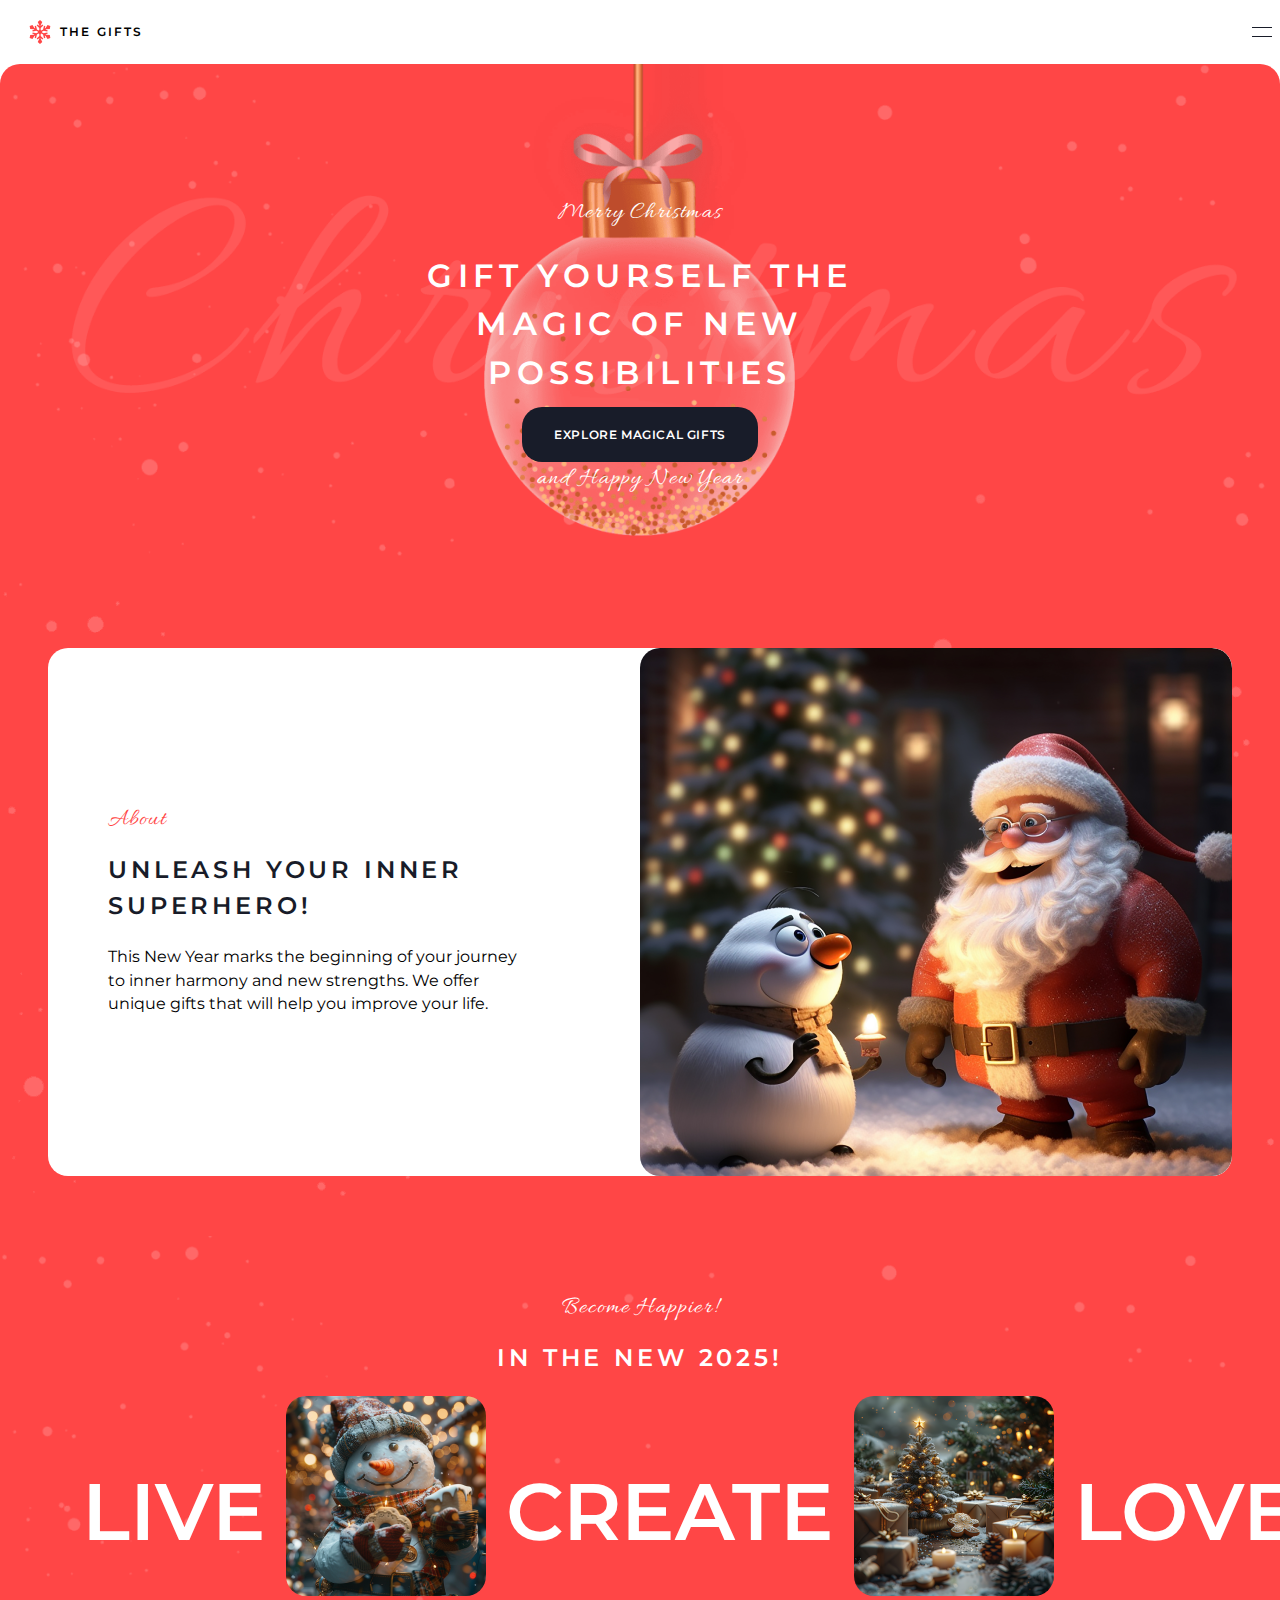
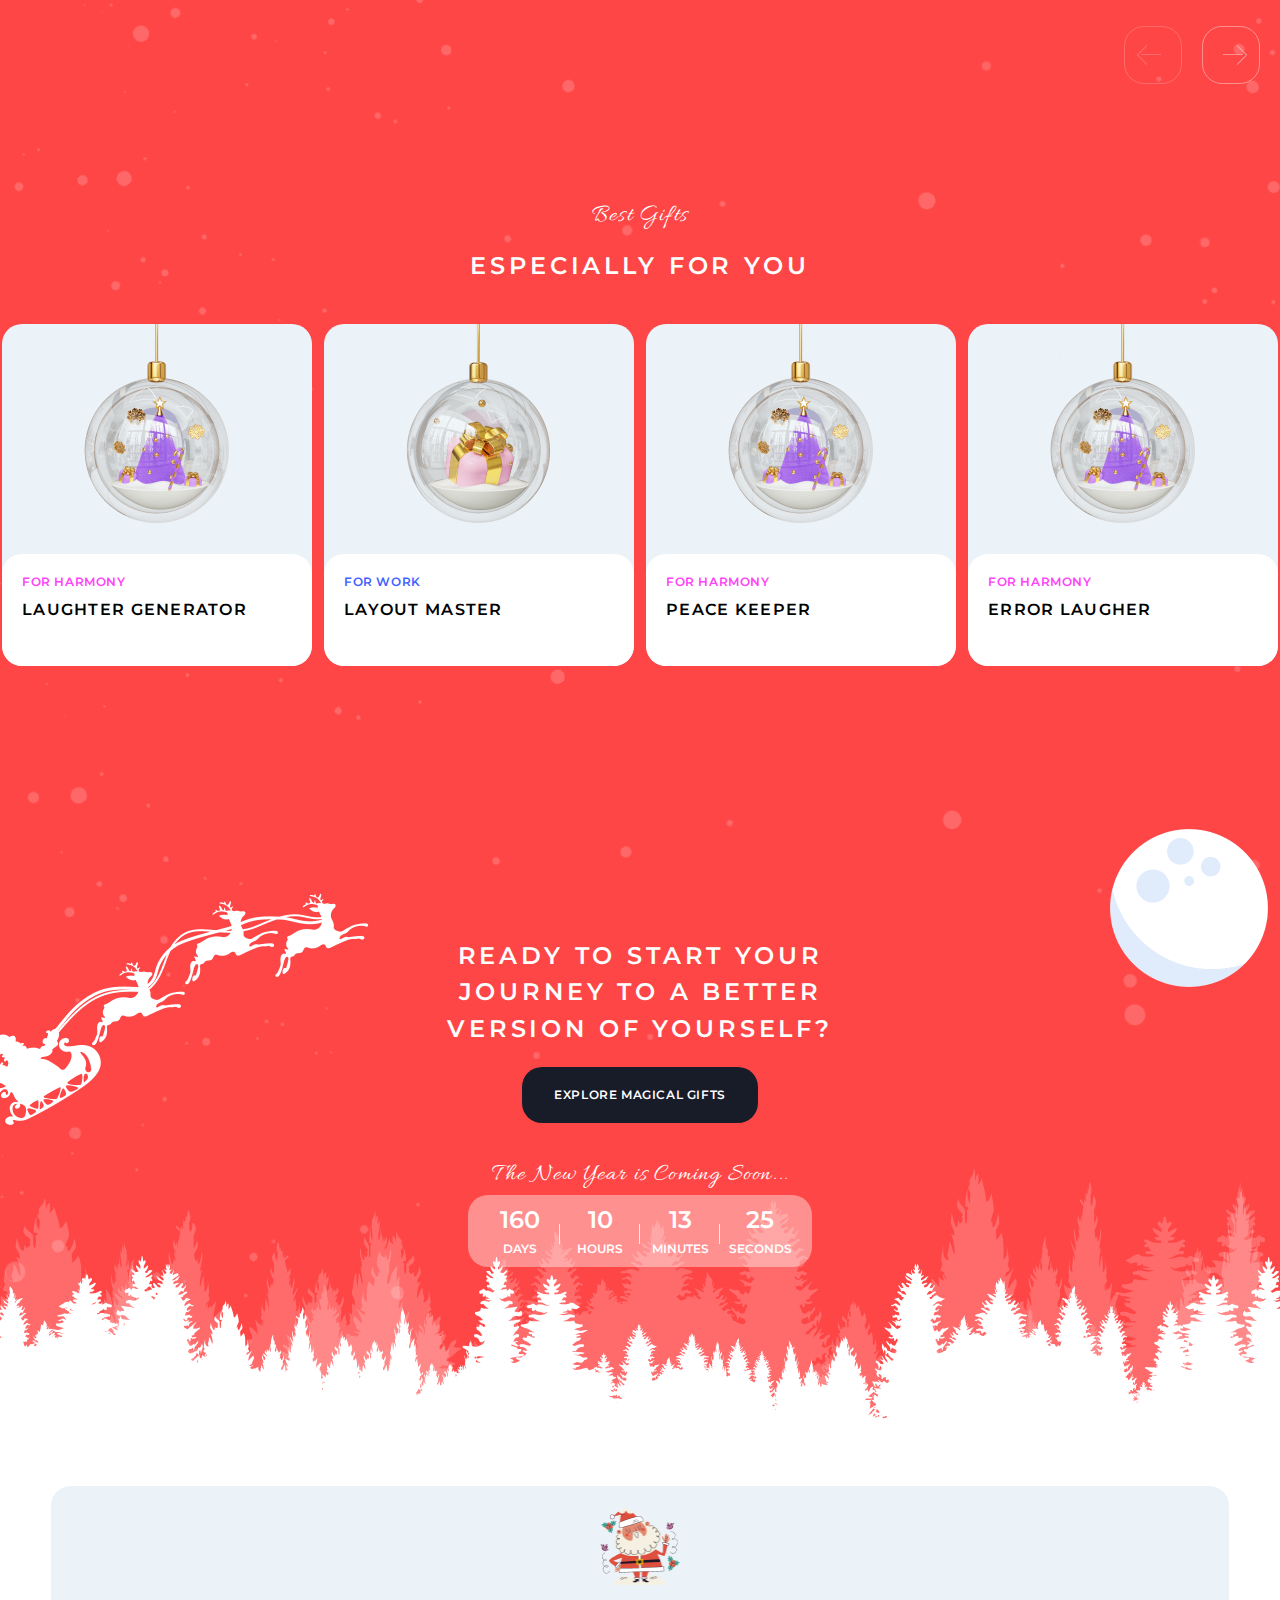
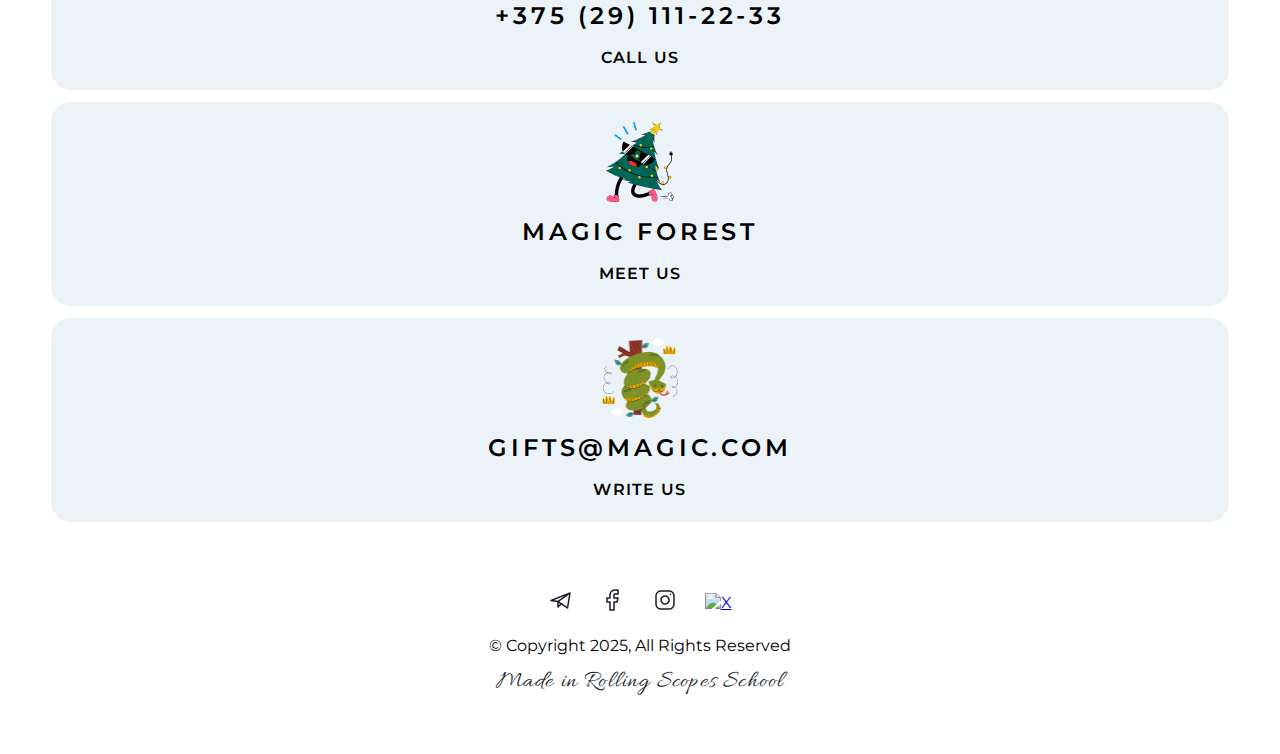
==== commit 62291118: "refactor: updated block comments and optimized the code slightly" ====
--- a/index.html
+++ b/index.html
@@ -189,7 +189,6 @@
             </div>
         </div>
     </div>
-    
     <button id="back-to-top">
         <div class="arrow-left"></div>
         <div class="arrow-right"></div>
--- a/styles.css
+++ b/styles.css
@@ -19,6 +19,7 @@
     overflow: hidden;
 }
 
+/*Хедер*/
 .header {
     width: 100%;
     max-width: 1440px;
@@ -89,7 +90,8 @@
     height: 1px; 
     transition: all 0.3s ease;            
 }
-/*,,,,,,,,,,,,,,,,,,,,,,,,,,,,,,,,,,,,,,,,*/
+
+/*Hero section*/
 .hero-section {
     background-color: #FF4646;
     background-image: url('images/bg-snow.png'), url('images/bg-ball.png');
@@ -110,7 +112,8 @@
     width: 426px;
     text-align: center;
 }
-/*,,,,,,,,,,,,,,,,,,,,,,,,,,,,,,,,,,,,,,,,*/
+
+/*About*/
 .about-section {
     background-color: #FF4646;
     background-image: url('images/bg-snow.png');
@@ -163,7 +166,7 @@
     margin: 0;
 }
 
-/*,,,,,,,,,,,,,,,,,,,,,,,,,,,,,,,,,,,,,,,,*/
+/*Слайдер*/
 .slider-section {
     background-color: #FF4646;
     background-image: url('images/bg-snow.png');
@@ -272,7 +275,7 @@
     border-color: #FF4646; 
 }
 
-/*,,,,,,,,,,,,,,,,,,,,,,,,,,,,,,,,,,,,,,,,*/
+/*Подарки*/
 .best-gifts-section {
     background-color: #FF4646;
     background-image: url('images/bg-snow.png');
@@ -376,8 +379,8 @@
     letter-spacing: 0.08em;
     text-transform: uppercase;
 }
-/*,,,,,,,,,,,,,,,,,,,,,,,,,,,,,,,,,,,,,,,,*/
-
+
+/*Отсчет до НГ*/
 .cta-section {
     height: 668px;
     background-color: #FF4646;
@@ -449,7 +452,7 @@
     text-align: center;
 }
 
-/*,,,,,,,,,,,,,,,,,Footer,,,,,,,,,,,,,,,,,,,,,,,*/
+/*Футер*/
 .footer {
     max-width: 1440px; 
     width: 100%;
@@ -541,7 +544,7 @@
     filter: brightness(0) saturate(100%) invert(36%) sepia(24%) saturate(4383%) hue-rotate(335deg) brightness(105%) contrast(100%);
 }
 
-/*,,,,,,,,,,,,,,,,,,,Общие стили,,,,,,,,,,,,,,,,,,,,,*/
+/*Общие стили*/
 
 .black_button {
     text-decoration: none;
@@ -615,7 +618,7 @@
     display: none;
 }
 
-/*,,,,,,,,,,,,,,,,,,,,,,,,,,,,,,,,,,,,,,,,*/
+/*Кнопка скролла наверх*/
 #back-to-top {
     position: fixed;
     bottom: 20px;
@@ -675,7 +678,7 @@
     transform: translate(-15%, 280%) rotate(45deg);
 }
 
-/*,,,,,,,,,,,,,,,,,Модальное окно подарка,,,,,,,,,,,,,,,,,,,,,,,*/
+/*Модальное окно подарка*/
 .modal {
     display: none;
     position: fixed;
@@ -687,12 +690,12 @@
     justify-content: center;
     align-items: center;
     z-index: 1000;
+    overflow: hidden;
 }
 
 .modal .modal-card {
     width: 400px;
     height: 514px;
-    padding-right: 20px;
     background-size: 75% 230px;
 }
 
@@ -701,7 +704,6 @@
     width: 100%;
     height: 284px;
     background-color: #FFFFFF;
-    border-radius: 20px;
     display: flex;
     flex-direction: column;
     align-items: flex-start;
@@ -712,10 +714,12 @@
     font-weight: 400;
     line-height: 1.48;
     text-align: left;
+    text-transform: capitalize;
 }
 
 .best-gifts-card__description {   
     margin-bottom: 20px;
+    margin-right: 20px;
 }
 
 .modal .best-gifts-superpowers__title {
@@ -727,7 +731,7 @@
 }
 
 .best-gifts-superpowers {
-    width: 360px;
+    width: 340px;
 }
 
 .modal .best-gifts-superpowers__list {
@@ -742,10 +746,16 @@
 .modal .superpower-value-container {
     display: flex;
     justify-content: space-between; 
+    align-items: center;
 }
 
 .superpower-value {
     margin-right: 12px;
+}
+
+.modal .superpower-snowflakes {
+    display: flex;
+    gap: 8px;
 }
 
 .modal .snowflake {
@@ -775,7 +785,7 @@
 .modal-close::after {
     content: '';
     position: absolute;
-    width: 20px;
+    width: 30px;
     height: 2px;
     transform-origin: center;
     background-color: black;
@@ -789,8 +799,7 @@
     transform: translate(-50%, -50%) rotate(-45deg);
 }
 
-/*,,,,,,,,,,,,,,,,,Адаптив,,,,,,,,,,,,,,,,,,,,,,,*/
-
+/*Адаптив*/
 @media (max-width: 1280px) {
     .header__menu {
         display: none;
@@ -855,7 +864,6 @@
     }
 }
 
-
 @media (max-width: 600px) {
     .about-section {
         height: 1000px;
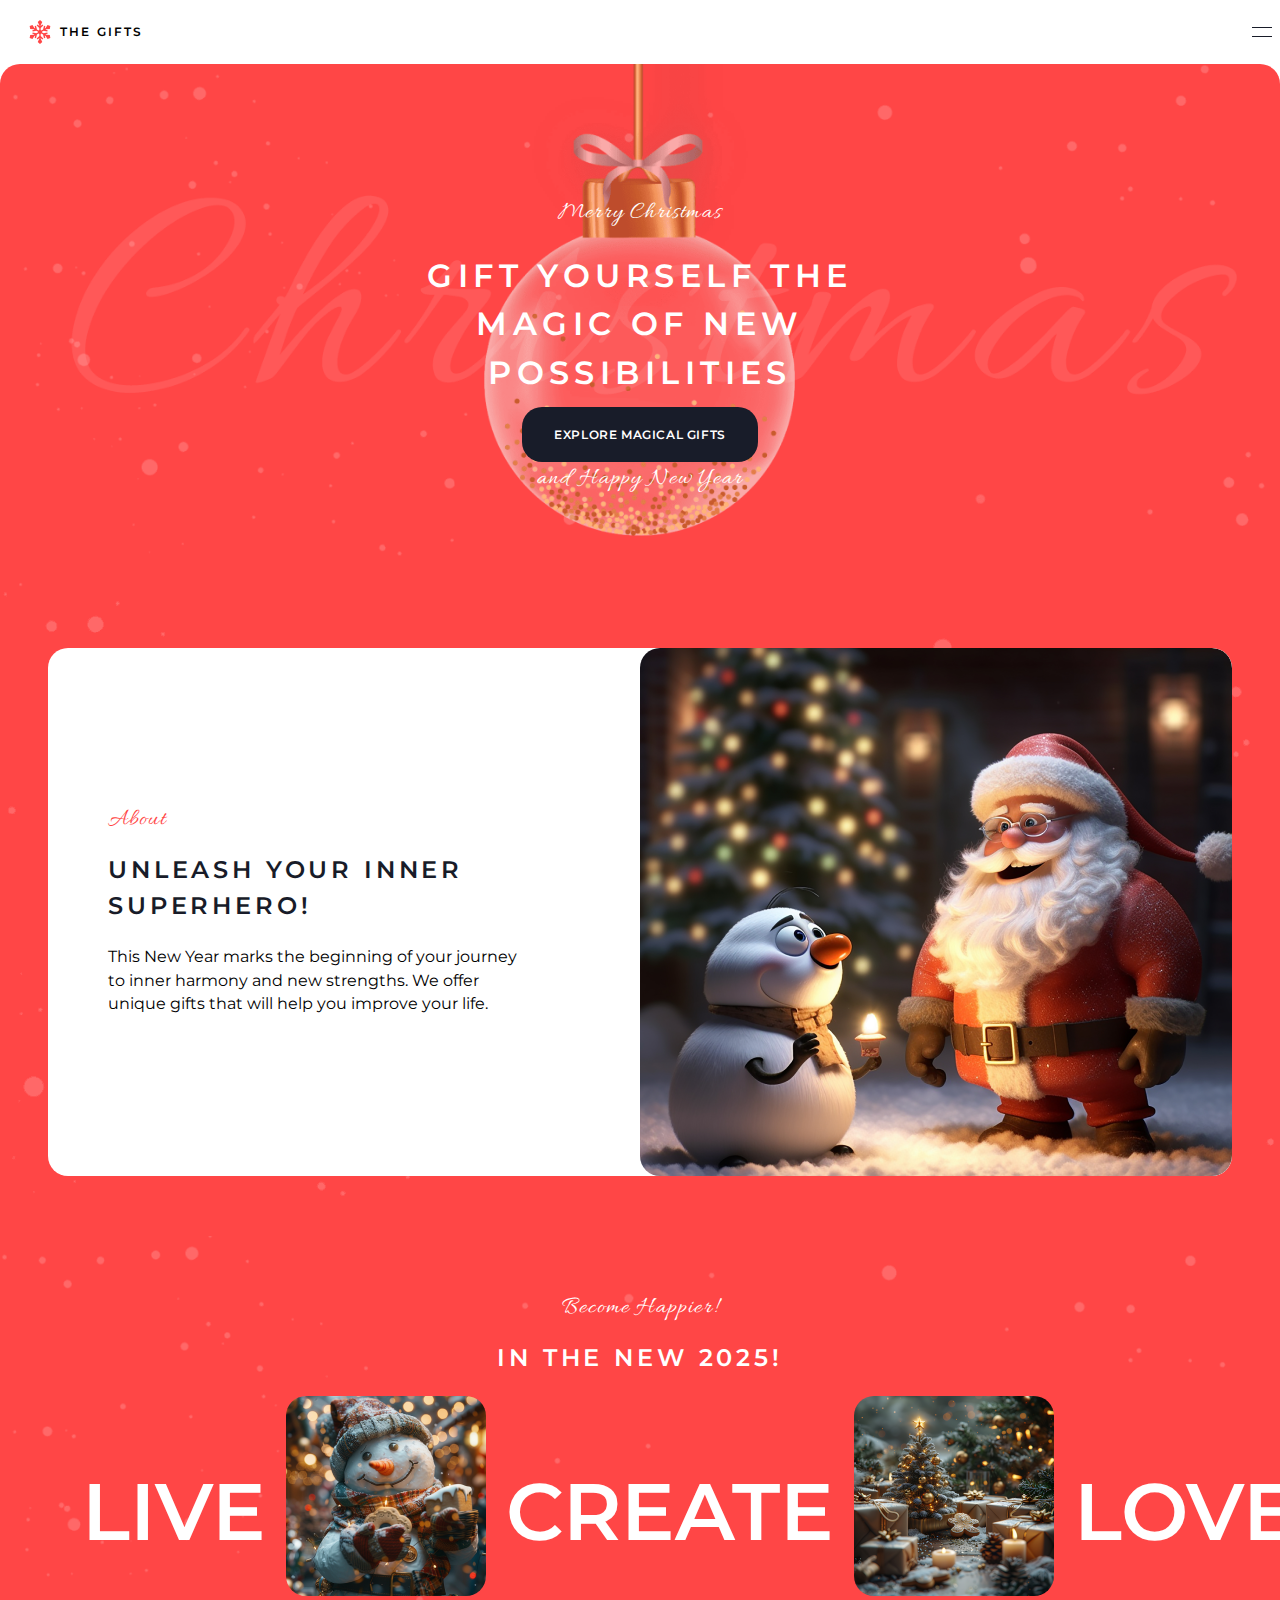
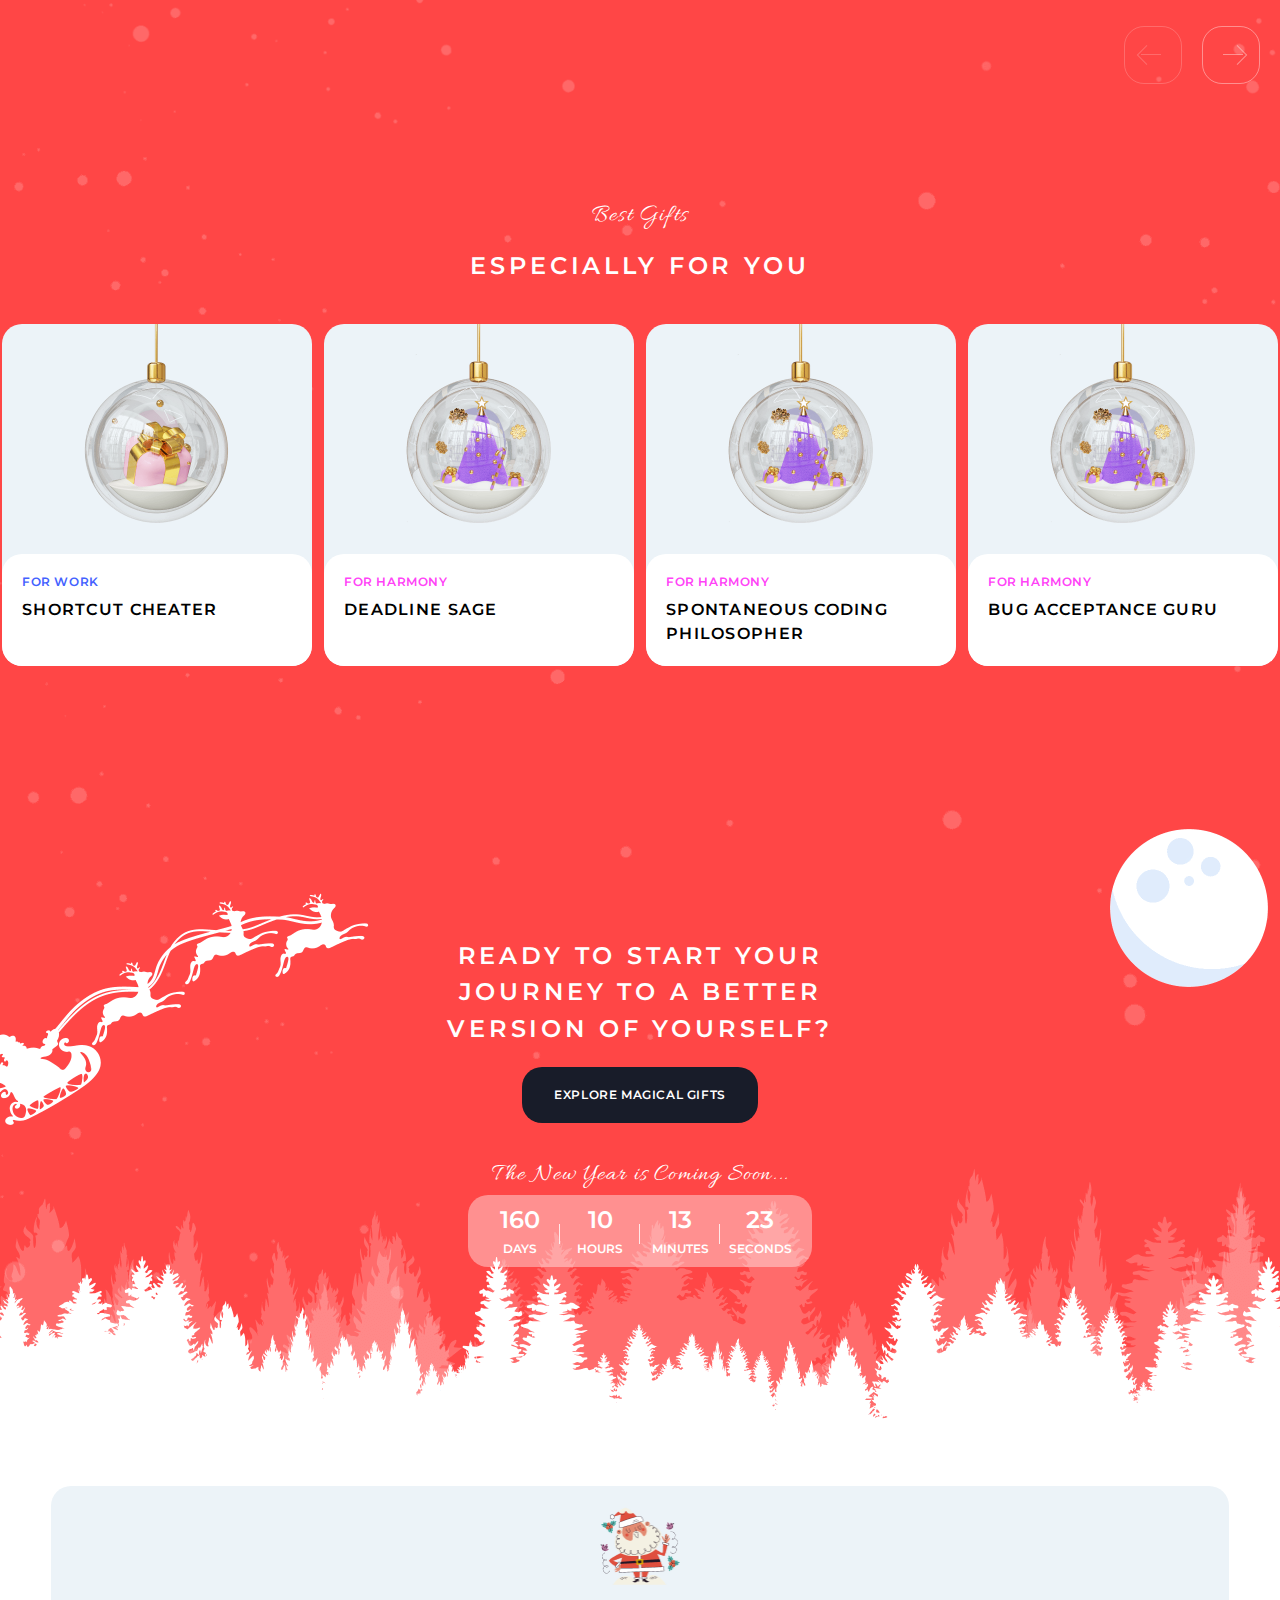
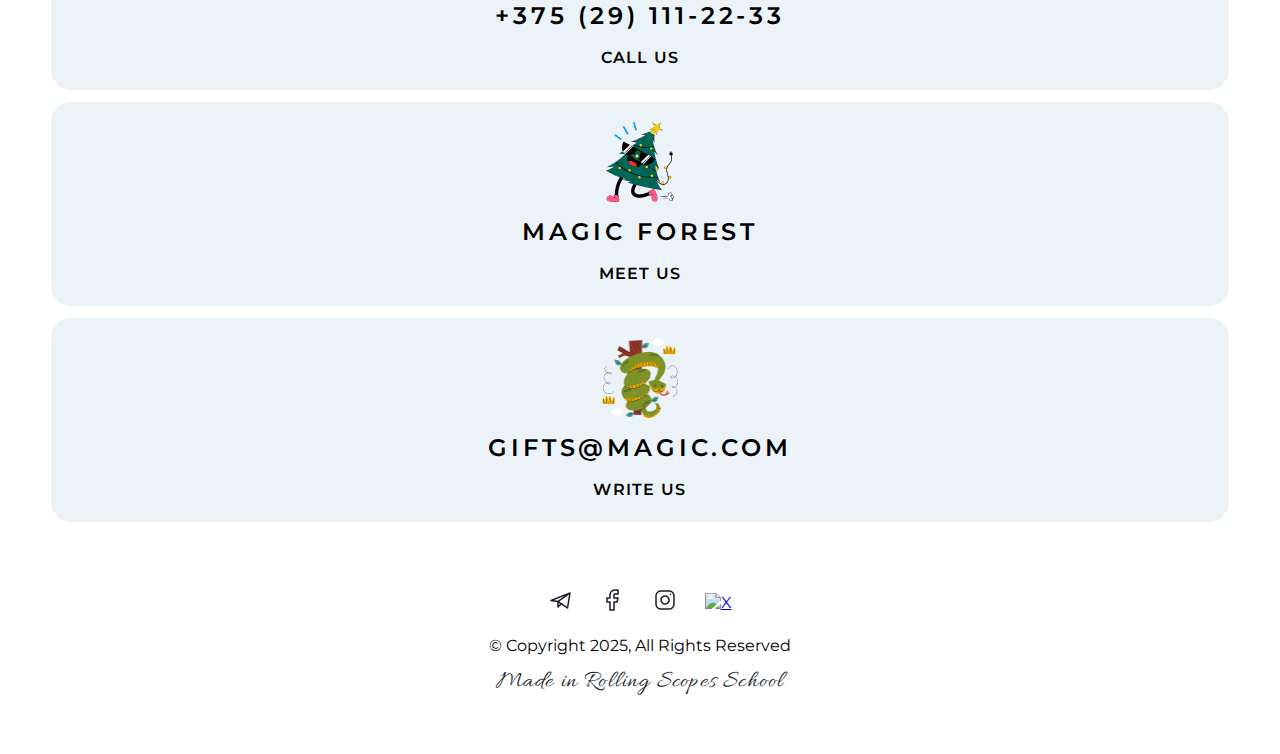
==== commit b95e4421: "fix: corrected indentation and formatting issues" ====
--- a/index.html
+++ b/index.html
@@ -31,30 +31,33 @@
             </div>
         </div>
     </header>
+
     <div class="container">
         <section class="hero-section">
             <div class="hero-section__container">
                 <p class="caption cta-c-margin">Merry Christmas</p>
                 <h2 class="h2 big-font">GIFT YOURSELF THE MAGIC OF NEW POSSIBILITIES</h2>
-                <a href="index.html" class="black_button">EXPLORE MAGICAL GIFTS</a>
+                <a href="gifts.html" class="black_button">EXPLORE MAGICAL GIFTS</a>
                 <p class="caption hero-section-c">and Happy New Year</p>
             </div>
-        </section>  
+        </section>
+
         <section class="about-section">
             <div class="about-section__container">
                 <div class="about-section__block">
                     <div class="about-section__block-text">
                         <p class="caption red">About</p>
-                        <h2 class="h2 black align-text-start">UNLEASH YOUR INNER SUPERHERO!</h2> 
+                        <h2 class="h2 black align-text-start">UNLEASH YOUR INNER SUPERHERO!</h2>
                         <p class="about-section__info">This New Year marks the beginning of your journey to inner harmony and new strengths. We offer unique gifts that will help you improve your life.</p>
                     </div>
                     <img src="images/santa.png" alt="santa">
                 </div>
             </div>
         </section>
+
         <section class="slider-section">
             <div class="caption align-caption-center">Become Happier!</div>
-            <h2 class="h2">IN THE NEW 2025!</h2> 
+            <h2 class="h2">IN THE NEW 2025!</h2>
             <div class="slider-section__container">
                 <div class="slide-content">
                     <h2>LIVE</h2>
@@ -76,12 +79,13 @@
             <div class="arrow-buttons">
                 <div class="arrow-icon arrow-icon--left"></div>
                 <div class="arrow-icon arrow-icon--right"></div>
-            </div>          
-        </section>
+            </div>
+        </section>
+
         <section class="best-gifts-section">
             <div class="best-gifts-section__container">
                 <div class="caption align-caption-center">Best Gifts</div>
-                <h2 class="h2">ESPECIALLY FOR YOU</h2> 
+                <h2 class="h2">ESPECIALLY FOR YOU</h2>
                 <div class="best-gifts-section__cards">
                     <div class="best-gifts-card for-work">
                         <div class="best-gifts-card__text-block">
@@ -111,11 +115,12 @@
                     </div>
                 </div>
             </div>
-        </section>        
+        </section>
+
         <section class="cta-section">
             <div class="cta-section__container">
-                <h2 class="h2">Ready to start your journey to a better version of yourself?</h2> 
-                <a href="#" class="black_button">Explore Magical Gifts</a>
+                <h2 class="h2">Ready to start your journey to a better version of yourself?</h2>
+                <a href="gifts.html" class="black_button">Explore Magical Gifts</a>
                 <div class="caption cta-c-margin">The New Year is Coming Soon...</div>
                 <div class="cta-section__countdown">
                     <div class="cta-section__countdown-data">
@@ -137,6 +142,7 @@
                 </div>
             </div>
         </section>
+
         <footer class="footer">
             <div class="footer__cards">
                 <div class="footer__card">
@@ -168,13 +174,14 @@
                     </a>
                     <a href="https://x.com" class="footer__social-media-link">
                         <img src="images/x.png" alt="X">
-                    </a>                
+                    </a>
                 </div>
                 <div class="footer__copyrights">© Copyright 2025, All Rights Reserved</div>
                 <div class="caption black">Made in Rolling Scopes School</div>
             </div>
-        </footer> 
-    </div> 
+        </footer>
+    </div>
+
     <div id="giftModal" class="modal">
         <div class="best-gifts-card modal-card">
             <button class="modal-close" aria-label="Close modal"></button>
@@ -189,11 +196,13 @@
             </div>
         </div>
     </div>
+
     <button id="back-to-top">
         <div class="arrow-left"></div>
         <div class="arrow-right"></div>
     </button>
-    <script src="script.js"></script> 
-    <script src="cards.js"></script> 
+
+    <script src="script.js"></script>
+    <script src="cards.js"></script>
 </body>
 </html>
